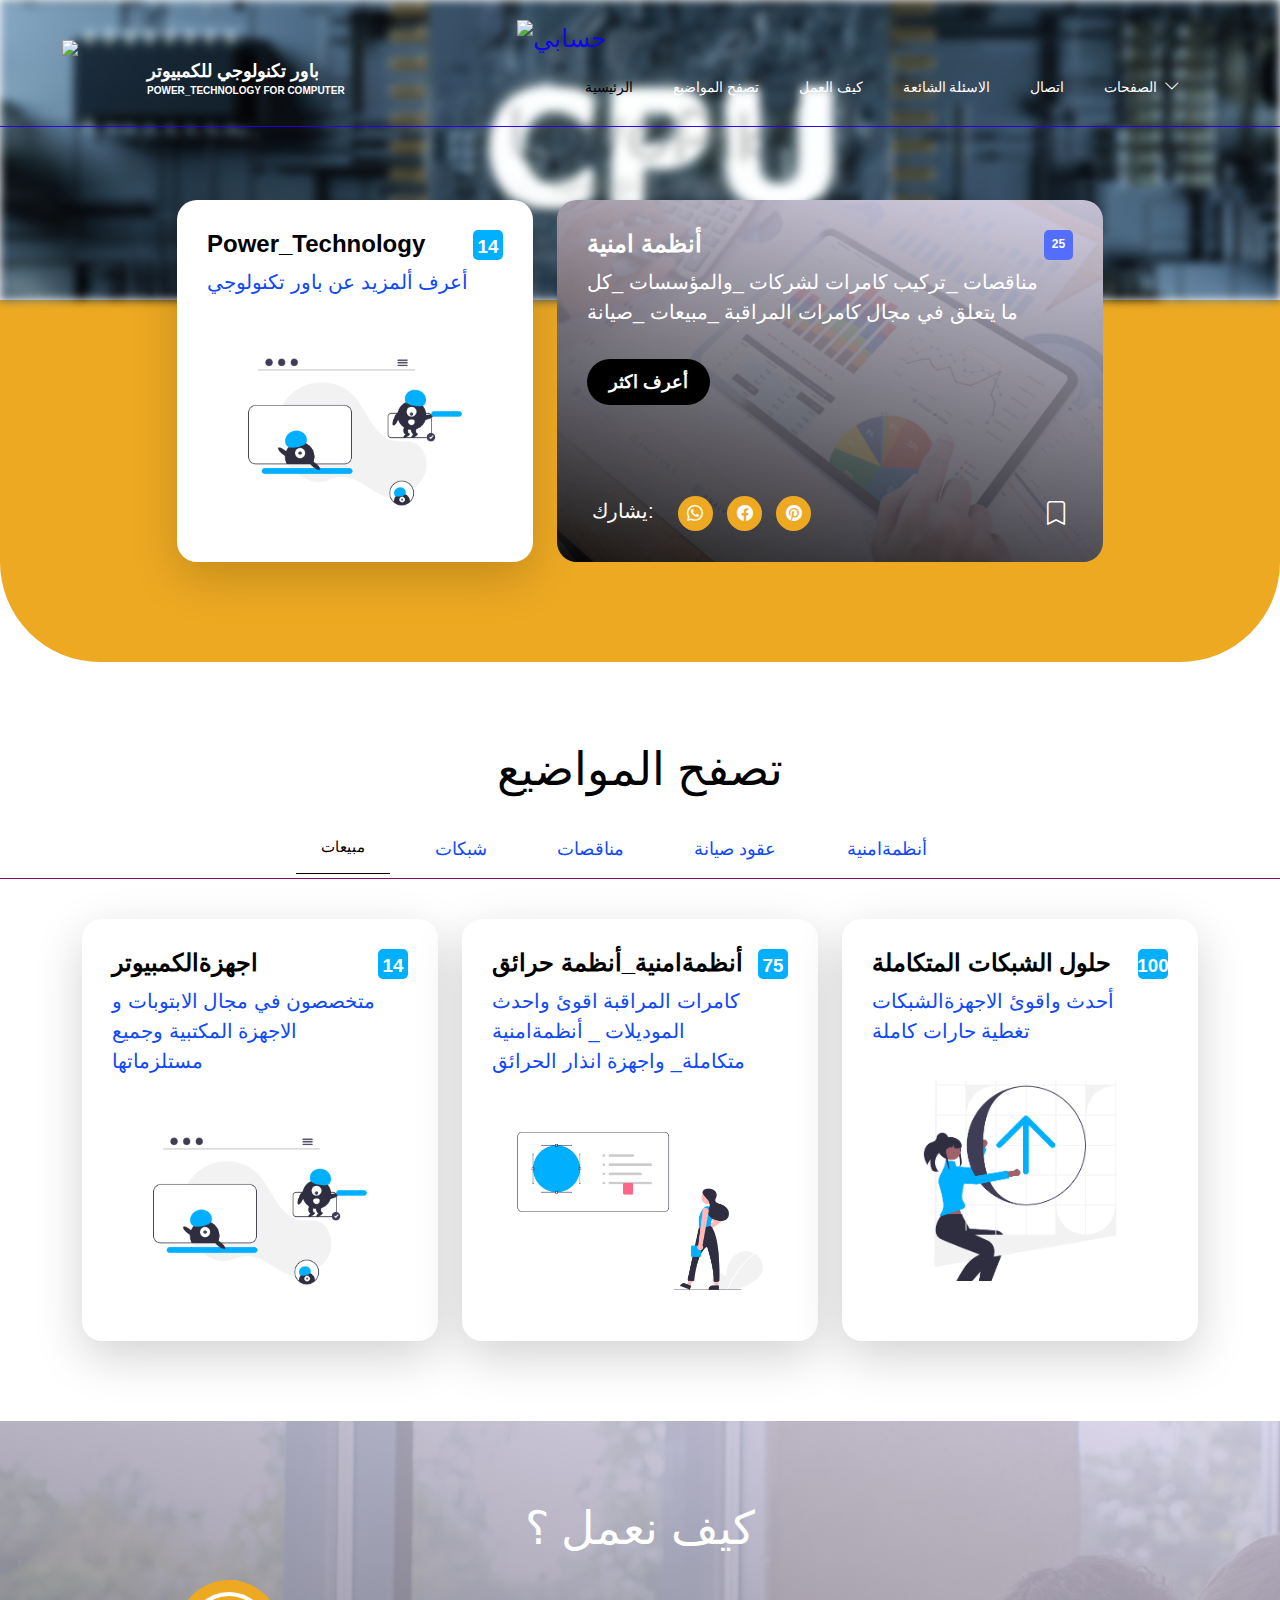
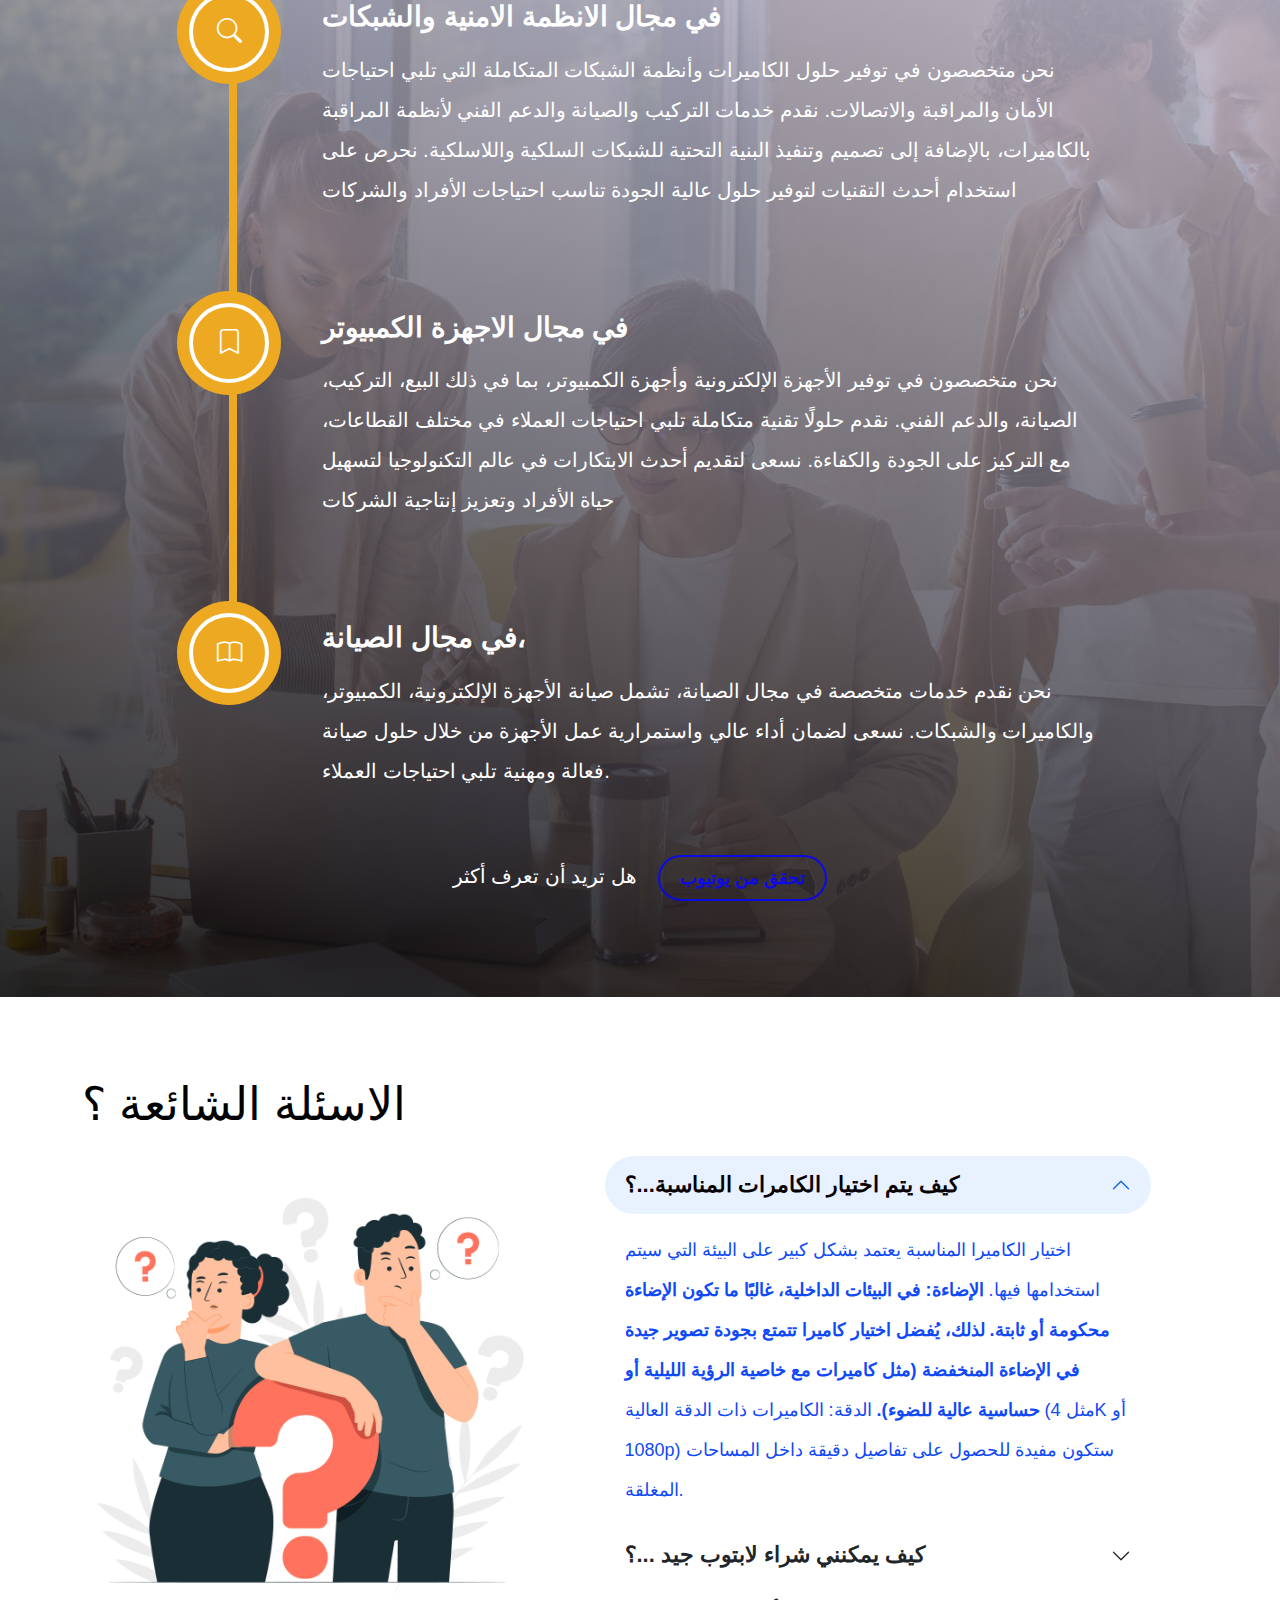
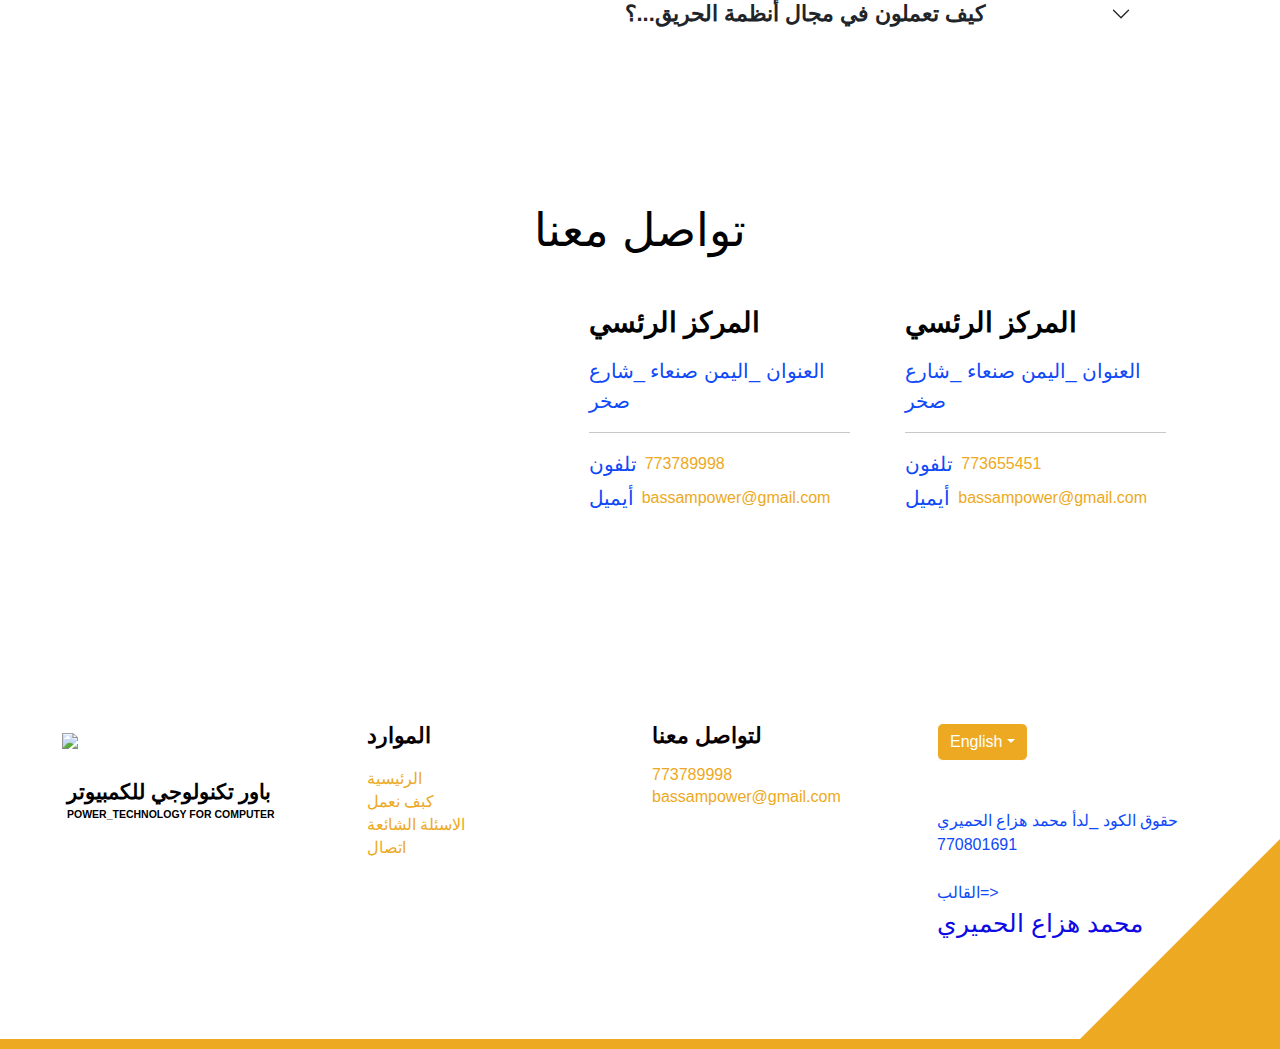
==== index.html @ 4025119b "Add files via upload" ====
<!doctype html>
<html lang="en">
    <head>
        <meta charset="utf-8">
        <meta name="viewport" content="width=device-width, initial-scale=1">

        <meta name="description" content="">
        <meta name="author" content="">
        <link href="https://Power_Technology.com">

        <title>Power_Technology</title>

        <!-- CSS FILES -->        
        <link rel="preconnect" href="https://fonts.googleapis.com">
        
        <link rel="preconnect" href="https://fonts.gstatic.com" crossorigin>

        <link href="https://fonts.googleapis.com/css2?family=Montserrat:wght@500;600;700&family=Open+Sans&display=swap" rel="stylesheet">
                        
        <link href="css/bootstrap.min.css" rel="stylesheet">

        <link href="css/bootstrap-icons.css" rel="stylesheet">

        <link href="css/templatemo-topic-listing.css" rel="stylesheet">      
<!--

TemplateMo 590 topic listing

https://templatemo.com/tm-590-topic-listing

-->
    </head>
    
    <body id="top">

        <main>

            <nav class="navbar navbar-expand-lg">
                <div class="container">
                    <a class="navbar-brand" href="index.html">
                    <img src="C:\Users\Lenovo\Desktop\power\images/power.png"class="power">
                    
                        <span>باور تكنولوجي للكمبيوتر
                            <small>Power_Technology for Computer</small>
                        </span>
                        <div class="Pngtree">
                            <a class="Pngtree" href="contact.html">
                            <img src="../power/images/Pngtree.png" alt="حسابي" >
                            </a>
                    
    
                    <button class="navbar-toggler" type="button" data-bs-toggle="collapse" data-bs-target="#navbarNav" aria-controls="navbarNav" aria-expanded="false" aria-label="Toggle navigation">
                        <span class="navbar-toggler-icon"></span>
                    </button>
    
                    <div class="collapse navbar-collapse" id="navbarNav">
                        <ul class="navbar-nav ms-lg-5 me-lg-auto">
                            <li class="nav-item">
                                
                                <a class="nav-link click-scroll" href="#section_1">الرئيسية</a>
                            </li>
                        
                            <li class="nav-item">
                                <a class="nav-link click-scroll" href="#section_2">تصفح المواضيع</a>
                            </li>
    
                            <li class="nav-item">
                                <a class="nav-link click-scroll" href="#section_3">كيف العمل</a>
                            </li>

                            <li class="nav-item">
                                <a class="nav-link click-scroll" href="#section_4">الاسئلة الشائعة</a>
                            </li>
    
                            <li class="nav-item">
                                <a class="nav-link click-scroll" href="#section_5">اتصال</a>
                            </li>

                            <li class="nav-item dropdown">
                                <a class="nav-link dropdown-toggle" href="#" id="navbarLightDropdownMenuLink" role="button" data-bs-toggle="dropdown" aria-expanded="false">الصفحات</a>
                                
                                <ul class="dropdown-menu dropdown-menu-light" aria-labelledby="navbarLightDropdownMenuLink">
                                    <li><a class="dropdown-item" href="topics-listing.html">قائمة المواضيع</a></li>

                                    <li><a class="dropdown-item" href="contact.html">نموذج الاتصال</a></li>
                                    
                                </ul>
                            </li>
                        </ul>

                        <div class="Pngtree">
                           <!--- <a href="contact.html" >
                            <img src="../power/images/Pngtree.png"></a>-->
                        </div>
                    </div>
                </div>
            </nav>
            

            <section class="hero-section d-flex justify-content-center align-items-center" id="section_1">
                <div class="container">
                    <div class="row">
                        <!---
                        

                       

                        <div class="col-lg-8">
                            <b>
                            <marquee onmouseover="this.stop()" onmouseout="this.start()">
                             <color="#00000">
                             
                             التمبز🖐 نحو رحلتنا من  جزءأ تكونوأ أن ونتمنئ  تكنولوجي باور لثقتكم شكرأ 👍الكرام عملائنا بكم مرحبا 
                            </marquee>
                            </b>
                            <h1 class="text-white_text-center">أكتشف وتعلم مع باور تكنولوجي</h1>
                            <h6 class="text-center">منصة تعريفية عن باور تكنولوجي</h6>
                             
                            <form method="get" class="custom-form mt-4 pt-2 mb-lg-0 mb-5" role="search">
                                <div class="input-group input-group-lg">
                                    <span class="input-group-text bi-search" id="basic-addon1">
                                        
                                    </span>

                                    <input name="keyword" type="search" class="form-control" id="keyword" placeholder="....تعرف علا جميع الخدمات التي نقدمهأ " aria-label="Search">

                                    <button type="submit" class="form-control">يبحث</button>
                                </div>
                            </form>
                        -->
                        </div>

                    </div>
                </div>
            </section>


            <section class="featured-section">
                <div class="container">
                    <div class="row justify-content-center">

                        <div class="col-lg-4 col-12 mb-4 mb-lg-0">
                            <div class="custom-block bg-white shadow-lg">
                                <a href="topics-detail.html">
                                    <div class="d-flex">
                                        <div>
                                            <h5 class="mb-2">Power_Technology </h5>

                                            <p class="mb-0"> أعرف ألمزيد عن باور تكنولوجي</p>
                                        </div>

                                        <span class="badge bg-design rounded-pill ms-auto">14</span>
                                    </div>

                                    <img src="images/topics/undraw_Remote_design_team_re_urdx.png" class="custom-block-image img-fluid" alt="">
                                </a>
                            </div>
                        </div>

                        <div class="col-lg-6 col-12">
                            <div class="custom-block custom-block-overlay">
                                <div class="d-flex flex-column h-100">
                                    <img src="images/businesswoman-using-tablet-analysis.jpg" class="custom-block-image img-fluid" alt="">

                                    <div class="custom-block-overlay-text d-flex">
                                        <div>
                                            <h5 class="text-white mb-2">أنظمة امنية</h5>

                                            <p class="text-white">مناقصات _تركيب كامرات لشركات _والمؤسسات _كل ما يتعلق في مجال كامرات المراقبة _مبيعات _صيانة</p>

                                            <a href="topics-detail.html" class="btn custom-btn mt-2 mt-lg-3">أعرف اكثر</a>
                                        </div>

                                        <span class="badge bg-finance rounded-pill ms-auto">25</span>
                                    </div>

                                    <div class="social-share d-flex">
                                        <p class="text-white me-4">يشارك:</p>

                                        <ul class="social-icon">
                                            <li class="social-icon-item">
                                                <a onclick="document.location='https:/wa.me/967773789998'" class="social-icon-link bi-whatsapp"></a>
                                            </li>

                                            <li class="social-icon-item">
                                                <a onclick="document.location='https:/www.facebook.com/Power.Tech.Yemen?mibextid=ZbWKwL'" class="social-icon-link bi-facebook"></a>
                                            </li>

                                            <li class="social-icon-item">
                                                <a href="#" class="social-icon-link bi-pinterest"></a>
                                            </li>
                                        </ul>

                                        <a href="#" class="custom-icon bi-bookmark ms-auto"></a>
                                    </div>

                                    <div class="section-overlay"></div>
                                </div>
                            </div>
                        </div>

                    </div>
                </div>
            </section>


            <section class="explore-section section-padding" id="section_2">
                <div class="container">
                    <div class="row">

                        <div class="col-12 text-center">
                            <h2 class="mb-4">تصفح المواضيع</h1>
                        </div>

                    </div>
                </div>

                <div class="container-fluid">
                    <div class="row">
                        <ul class="nav nav-tabs" id="myTab" role="tablist">
                            <li class="nav-item" role="presentation">
                                <button class="nav-link active" id="design-tab" data-bs-toggle="tab" data-bs-target="#design-tab-pane" type="button" role="tab" aria-controls="design-tab-pane" aria-selected="true">مبيعات</button>
                            </li>

                            <li class="nav-item" role="presentation">
                                <button class="nav-link" id="marketing-tab" data-bs-toggle="tab" data-bs-target="#marketing-tab-pane" type="button" role="tab" aria-controls="marketing-tab-pane" aria-selected="false">شبكات</button>
                            </li>

                            <li class="nav-item" role="presentation">
                                <button class="nav-link" id="finance-tab" data-bs-toggle="tab" data-bs-target="#finance-tab-pane" type="button" role="tab" aria-controls="finance-tab-pane" aria-selected="false">مناقصات</button>
                            </li>

                            <li class="nav-item" role="presentation">
                                <button class="nav-link" id="music-tab" data-bs-toggle="tab" data-bs-target="#music-tab-pane" type="button" role="tab" aria-controls="music-tab-pane" aria-selected="false">عقود صيانة</button>
                            </li>

                            <li class="nav-item" role="presentation">
                                <button class="nav-link" id="education-tab" data-bs-toggle="tab" data-bs-target="#education-tab-pane" type="button" role="tab" aria-controls="education-tab-pane" aria-selected="false">أنظمةامنية</button>
                            </li>
                        </ul>
                    </div>
                </div>

                <div class="container">
                    <div class="row">

                        <div class="col-12">
                            <div class="tab-content" id="myTabContent">
                                <div class="tab-pane fade show active" id="design-tab-pane" role="tabpanel" aria-labelledby="design-tab" tabindex="0">
                                    <div class="row">
                                        <div class="col-lg-4 col-md-6 col-12 mb-4 mb-lg-0">
                                            <div class="custom-block bg-white shadow-lg">
                                                <a href="topics-detail.html">
                                                    <div class="d-flex">
                                                        <div>
                                                            <h5 class="mb-2"> اجهزةالكمبيوتر</h5>

                                                            <p class="mb-0">متخصصون في مجال الابتوبات و الاجهزة المكتبية وجميع مستلزماتها</p>
                                                        </div>

                                                        <span class="badge bg-design rounded-pill ms-auto">14</span>
                                                    </div>

                                                    <img src="images/topics/undraw_Remote_design_team_re_urdx.png" class="custom-block-image img-fluid" alt="">
                                                </a>
                                            </div>
                                        </div>

                                        <div class="col-lg-4 col-md-6 col-12 mb-4 mb-lg-0">
                                            <div class="custom-block bg-white shadow-lg">
                                                <a href="topics-detail.html">
                                                    <div class="d-flex">
                                                        <div>
                                                            <h5 class="mb-2">أنظمةامنية_أنظمة حرائق</h5>

                                                                <p class="mb-0">كامرات المراقبة اقوئ  واحدث الموديلات _ أنظمةامنية متكاملة_ واجهزة انذار الحرائق </p>
                                                        </div>

                                                        <span class="badge bg-design rounded-pill ms-auto">75</span>
                                                    </div>

                                                    <img src="images/topics/undraw_Redesign_feedback_re_jvm0.png" class="custom-block-image img-fluid" alt="">
                                                </a>
                                            </div>
                                        </div>

                                        <div class="col-lg-4 col-md-6 col-12">
                                            <div class="custom-block bg-white shadow-lg">
                                                <a href="topics-detail.html">
                                                    <div class="d-flex">
                                                        <div>
                                                            <h5 class="mb-2">حلول الشبكات المتكاملة</h5>

                                                                <p class="mb-0">أحدث واقوئ الاجهزةالشبكات تغطية حارات كاملة  </p>
                                                        </div>

                                                        <span class="badge bg-design rounded-pill ms-auto">100</span>
                                                    </div>

                                                    <img src="images/topics/colleagues-working-cozy-office-medium-shot.png" class="custom-block-image img-fluid" alt="">
                                                </a>
                                            </div>
                                        </div>
                                    </div>
                                </div>

                                <div class="tab-pane fade" id="marketing-tab-pane" role="tabpanel" aria-labelledby="marketing-tab" tabindex="0">
                                    <div class="row">
                                        <div class="col-lg-4 col-md-6 col-12 mb-4 mb-lg-3">
                                                <div class="custom-block bg-white shadow-lg">
                                                    <a href="topics-detail.html">
                                                        <div class="d-flex">
                                                            <div>
                                                                <h5 class="mb-2">تصميم الشبكات وتخطيطها</h5>

                                                                <p class="mb-0">يشمل البتية التحتيةللشبمة _ اختيار المعدات المناسبة وتخطيط الشبكات اللاسلكية و السلكية</p>
                                                            </div>

                                                            <span class="badge bg-advertising rounded-pill ms-auto">30</span>
                                                        </div>

                                                        <img src="images/topics/undraw_online_ad_re_ol62.png" class="custom-block-image img-fluid" alt="">
                                                    </a>
                                                </div>
                                            </div>

                                            <div class="col-lg-4 col-md-6 col-12 mb-4 mb-lg-3">
                                                <div class="custom-block bg-white shadow-lg">
                                                    <a href="topics-detail.html">
                                                        <div class="d-flex">
                                                            <div>
                                                                <h5 class="mb-2">أدارة الشبكات وصيانتها</h5>

                                                                <p class="mb-0"> متخصصون في اعداد وادارة أجهزة التوجية (الروتر) والمبدلات وااصلاح الاعطال</p>
                                                            </div>

                                                            <span class="badge bg-advertising rounded-pill ms-auto">65</span>
                                                        </div>

                                                        <img src="images/topics/undraw_Group_video_re_btu7.png" class="custom-block-image img-fluid" alt="">
                                                    </a>
                                                </div>
                                            </div>

                                            <div class="col-lg-4 col-md-6 col-12">
                                                <div class="custom-block bg-white shadow-lg">
                                                    <a href="topics-detail.html">
                                                        <div class="d-flex">
                                                            <div>
                                                                <h5 class="mb-2">الشبكات اللاسلكية</h5>

                                                                <p class="mb-0">تصميم وادارةالشبكات اللاسلكية بما في ذلك شبكات _الوي فاي_ وشبكات الجيل الخامس (5G)</p>
                                                            </div>

                                                            <span class="badge bg-advertising rounded-pill ms-auto">50</span>
                                                        </div>

                                                        <img src="images/topics/undraw_viral_tweet_gndb.png" class="custom-block-image img-fluid" alt="">
                                                    </a>
                                                </div>
                                            </div>
                                        </div>
                                  </div>

                                <div class="tab-pane fade" id="finance-tab-pane" role="tabpanel" aria-labelledby="finance-tab" tabindex="0">   <div class="row">
                                        <div class="col-lg-6 col-md-6 col-12 mb-4 mb-lg-0">
                                            <div class="custom-block bg-white shadow-lg">
                                                <a href="topics-detail.html">
                                                    <div class="d-flex">
                                                        <div>
                                                            <h5 class="mb-2">المناقصات المحدودة</h5>

                                                            <p class="mb-0">تدعئ شركات محدودة للتقديم بناء علا خبرتنا وتخصصنأ</p>
                                                        </div>

                                                        <span class="badge bg-finance rounded-pill ms-auto">30</span>
                                                    </div>

                                                    <img src="images/topics/undraw_Finance_re_gnv2.png" class="custom-block-image img-fluid" alt="">
                                                </a>
                                            </div>
                                        </div>

                                        <div class="col-lg-6 col-md-6 col-12">
                                            <div class="custom-block custom-block-overlay">
                                                <div class="d-flex flex-column h-100">
                                                    <img src="images/businesswoman-using-tablet-analysis-graph-company-finance-strategy-statistics-success-concept-planning-future-office-room.jpg" class="custom-block-image img-fluid" alt="">

                                                    <div class="custom-block-overlay-text d-flex">
                                                        <div>
                                                            <h5 class="text-white mb-2">المناقصات الالكترونية</h5>

                                                            <p class="text-white">تدار بالكامل عبر منصات الكترونية _ اختيار العرض الانسب والاعلان عن الفائز</p>

                                                            <a href="topics-detail.html" class="btn custom-btn mt-2 mt-lg-3">اعرف أكثر</a>
                                                        </div>

                                                        <span class="badge bg-finance rounded-pill ms-auto">25</span>
                                                    </div>

                                                    <div class="social-share d-flex">
                                                        <p class="text-white me-4">يشارك</p>

                                                        <ul class="social-icon">
                                                            <li class="social-icon-item">
                                                                <a href="#" class="social-icon-link bi-twitter"></a>
                                                            </li>

                                                            <li class="social-icon-item">
                                                                <a href="#" class="social-icon-link bi-facebook"></a>
                                                            </li>

                                                            <li class="social-icon-item">
                                                                <a href="#" class="social-icon-link bi-pinterest"></a>
                                                            </li>
                                                        </ul>

                                                        <a href="#" class="custom-icon bi-bookmark ms-auto"></a>
                                                    </div>

                                                    <div class="section-overlay"></div>
                                                </div>
                                            </div>
                                        </div>
                                    </div>
                                </div>

                                <div class="tab-pane fade" id="music-tab-pane" role="tabpanel" aria-labelledby="music-tab" tabindex="0">
                                    <div class="row">
                                        <div class="col-lg-4 col-md-6 col-12 mb-4 mb-lg-3">
                                            <div class="custom-block bg-white shadow-lg">
                                                <a href="topics-detail.html">
                                                    <div class="d-flex">
                                                        <div>
                                                            <h5 class="mb-2"> عقودالصيانة الوقائية</h5>

                                                            <p class="mb-0">تركز علئ الفحص الدوري والاختبارات الوقائية لتجنب الاعطال</p>
                                                        </div>

                                                        <span class="badge bg-music rounded-pill ms-auto">45</span>
                                                    </div>

                                                    <img src="images/topics/undraw_Compose_music_re_wpiw.png" class="custom-block-image img-fluid" alt="">
                                                </a>
                                            </div>
                                        </div>

                                        <div class="col-lg-4 col-md-6 col-12 mb-4 mb-lg-3">
                                            <div class="custom-block bg-white shadow-lg">
                                                <a href="topics-detail.html">
                                                    <div class="d-flex">
                                                        <div>
                                                            <h5 class="mb-2">عقودالصيانةالتصحيحية </h5>

                                                            <p class="mb-0">تعنئ باصلاح الاعطال عند حدوثها قد تكون علئ اساس الدفع لكل اصلاح او مغطاة ضمن العقد</p>
                                                        </div>

                                                        <span class="badge bg-music rounded-pill ms-auto">45</span>
                                                    </div>

                                                    <img src="images/topics/undraw_happy_music_g6wc.png" class="custom-block-image img-fluid" alt="">
                                                </a>
                                            </div>
                                        </div>

                                        <div class="col-lg-4 col-md-6 col-12">
                                            <div class="custom-block bg-white shadow-lg">
                                                <a href="topics-detail.html">
                                                    <div class="d-flex">
                                                        <div>
                                                            <h5 class="mb-2">عقودالصيانةالشاملة</h5>

                                                            <p class="mb-0">تشمل جميع الخدمات وقائية وتخصبصبة وتغطي تكالف الاجزاء والمواد</p>
                                                        </div>

                                                        <span class="badge bg-music rounded-pill ms-auto">20</span>
                                                    </div>

                                                    <img src="images/topics/undraw_Podcast_audience_re_4i5q.png" class="custom-block-image img-fluid" alt="">
                                                </a>
                                            </div>
                                        </div>
                                    </div>
                                </div>

                                <div class="tab-pane fade" id="education-tab-pane" role="tabpanel" aria-labelledby="education-tab" tabindex="0">
                                    <div class="row">
                                        <div class="col-lg-6 col-md-6 col-12 mb-4 mb-lg-3">
                                            <div class="custom-block bg-white shadow-lg">
                                                <a href="topics-detail.html">
                                                    <div class="d-flex">
                                                        <div>
                                                            <h5 class="mb-2">أنظمةالمراقبة بالكامرات</h5>

                                                            <p class="mb-0">تستخدم لمراقبة الاماكن علئ مدار الساعة تتوفر الكامرات ثابتة او متحركة داخلية او خارجية _ تستخدم لتسجبل الاحداث واسترجاعها </p>
                                                        </div>

                                                        <span class="badge bg-education rounded-pill ms-auto">80</span>
                                                    </div>

                                                    <img src="images/topics/undraw_Graduation_re_gthn.png" class="custom-block-image img-fluid" alt="">
                                                </a>
                                            </div>
                                        </div>

                                        <div class="col-lg-6- col-md-6 col-12">
                                            <div class="custom-block bg-white shadow-lg">
                                                <a href="topics-detail.html">
                                                    <div class="d-flex">
                                                        <div>
                                                            <h5 class="mb-2">أنظمةالحماية من الحريق</h5>

                                                            <p class="mb-0">تشمل كاشفات الدخان كاشفات الحرارة واجهزةرش الماء التلقائي_ تستخدم للحد من أضرار الحرائق وضمان السلامة </p>
                                                        </div>

                                                        <span class="badge bg-education rounded-pill ms-auto">75</span>
                                                    </div>

                                                    <img src="images/topics/undraw_Educator_re_ju47.png" class="custom-block-image img-fluid" alt="">
                                                </a>
                                            </div>
                                        </div>
                                    </div>
                                </div>
                            </div>

                    </div>
                </div>
            </section>


            <section class="timeline-section section-padding" id="section_3">
                <div class="section-overlay"></div>

                <div class="container">
                    <div class="row">

                        <div class="col-12 text-center">
                            <h2 class="text-white mb-4">كيف نعمل ؟</h1>
                        </div>

                        <div class="col-lg-10 col-12 mx-auto">
                            <div class="timeline-container">
                                <ul class="vertical-scrollable-timeline" id="vertical-scrollable-timeline">
                                    <div class="list-progress">
                                        <div class="inner"></div>
                                    </div>

                                    <li>
                                        <h4 class="text-white mb-3">في مجال الانظمة الامنية والشبكات </h4>

                                        <p class="text-white">نحن متخصصون في توفير حلول الكاميرات وأنظمة الشبكات المتكاملة التي تلبي احتياجات الأمان والمراقبة والاتصالات. نقدم خدمات التركيب والصيانة والدعم الفني لأنظمة المراقبة بالكاميرات، بالإضافة إلى تصميم وتنفيذ البنية التحتية للشبكات السلكية واللاسلكية. نحرص على استخدام أحدث التقنيات لتوفير حلول عالية الجودة تناسب احتياجات الأفراد والشركات</p>

                                        <div class="icon-holder">
                                          <i class="bi-search"></i>
                                        </div>
                                    </li>
                                    
                                    <li>
                                        <h4 class="text-white mb-3">في مجال الاجهزة الكمبيوتر</h4>

                                        <p class="text-white">نحن متخصصون في توفير الأجهزة الإلكترونية وأجهزة الكمبيوتر، بما في ذلك البيع، التركيب، الصيانة، والدعم الفني. نقدم حلولًا تقنية متكاملة تلبي احتياجات العملاء في مختلف القطاعات، مع التركيز على الجودة والكفاءة. نسعى لتقديم أحدث الابتكارات في عالم التكنولوجيا لتسهيل حياة الأفراد وتعزيز إنتاجية الشركات</p>

                                        <div class="icon-holder">
                                          <i class="bi-bookmark"></i>
                                        </div>
                                    </li>

                                    <li>
                                        <h4 class="text-white mb-3">في مجال الصيانة،</h4>

                                        <p class="text-white">نحن نقدم خدمات متخصصة في مجال الصيانة، تشمل صيانة الأجهزة الإلكترونية، الكمبيوتر، والكاميرات والشبكات. نسعى لضمان أداء عالي واستمرارية عمل الأجهزة من خلال حلول صيانة فعالة ومهنية تلبي احتياجات العملاء.
                                        </p>

                                        <div class="icon-holder">
                                          <i class="bi-book"></i>
                                        </div>
                                    </li>
                                </ul>
                            </div>
                        </div>

                        <div class="col-12 text-center mt-5">
                            <p class="text-white">
                                هل تريد أن تعرف أكثر
                                <a href="#" class="btn custom-btn custom-border-btn ms-3">تحقق من يوتيوب</a>
                            </p>
                        </div>
                    </div>
                </div>
            </section>


            <section class="faq-section section-padding" id="section_4">
                <div class="container">
                    <div class="row">

                        <div class="col-lg-6 col-12">
                            <h2 class="mb-4">الاسئلة الشائعة ؟</h2>
                        </div>

                        <div class="clearfix"></div>

                        <div class="col-lg-5 col-12">
                            <img src="images/faq_graphic.jpg" class="img-fluid" alt="FAQs">
                        </div>

                        <div class="col-lg-6 col-12 m-auto">
                            <div class="accordion" id="accordionExample">
                                <div class="accordion-item">
                                    <h2 class="accordion-header" id="headingOne">
                                        <button class="accordion-button" type="button" data-bs-toggle="collapse" data-bs-target="#collapseOne" aria-expanded="true" aria-controls="collapseOne">
                                        كيف يتم اختيار الكامرات المناسبة...؟
                                        </button>
                                    </h2>

                                    <div id="collapseOne" class="accordion-collapse collapse show" aria-labelledby="headingOne" data-bs-parent="#accordionExample">
                                        <div class="accordion-body">
                                            اختيار الكاميرا المناسبة يعتمد بشكل كبير على البيئة التي سيتم استخدامها فيها.
                                           <strong>الإضاءة: في البيئات الداخلية، غالبًا ما تكون الإضاءة محكومة أو ثابتة. لذلك، يُفضل اختيار كاميرا تتمتع بجودة تصوير جيدة في الإضاءة المنخفضة (مثل كاميرات مع خاصية الرؤية الليلية أو حساسية عالية للضوء).
                                           </strong>الدقة: الكاميرات ذات الدقة العالية (مثل 4K أو 1080p) ستكون مفيدة للحصول على تفاصيل دقيقة داخل المساحات المغلقة.
                                        </div>
                                    </div>
                                </div>

                                <div class="accordion-item">
                                    <h2 class="accordion-header" id="headingTwo">
                                        <button class="accordion-button collapsed" type="button" data-bs-toggle="collapse" data-bs-target="#collapseTwo" aria-expanded="false" aria-controls="collapseTwo">
                                        كيف يمكنني شراء لابتوب جيد ...؟
                                    </button>
                                    </h2>

                                    <div id="collapseTwo" class="accordion-collapse collapse" aria-labelledby="headingTwo" data-bs-parent="#accordionExample">
                                        <div class="accordion-body">
                                            شراء لابتوب يعتمد على احتياجاتك الشخصية وميزانيتك.
                                        <strong>المعالج: تأكد من أنه قوي بما فيه الكفاية لاحتياجاتك.

                                        الذاكرة العشوائية (RAM): على الأقل 8 جيجابايت للمهام العادية، وأكثر إذا كنت تعمل على برامج ثقيلة.
    
                                       التخزين: يفضل استخدام محرك أقراص SSD لأنه أسرع من HDD.
    
                                       البطارية: تحقق من عمر البطارية إذا كنت ستستخدمه أثناء التنقل</strong> 
 
                                       4. الميزانية:
    
                                      حدد ميزانيتك قبل البحث، وتأكد من أن الجهاز يقدم قيمة جيدة مقابل السعر.
    
                                      5. العلامة التجارية:
    
                                      بعض العلامات التجارية المشهورة التي تقدم أجهزة لابتوب ذات جودة عالية تشمل: Dell, HP, Lenovo, Asus, Apple، وAcer.
    
                                     6. المراجعات:
    
                                     اقرأ المراجعات عبر الإنترنت حول الأداء، المتانة، ودعم العملاء.
                                        </div>
                                    </div>
                                </div>

                                <div class="accordion-item">
                                    <h2 class="accordion-header" id="headingThree">
                                        <button class="accordion-button collapsed" type="button" data-bs-toggle="collapse" data-bs-target="#collapseThree" aria-expanded="false" aria-controls="collapseThree">
                                        كيف تعملون في مجال أنظمة الحريق...؟
                                    </button>
                                    </h2>

                                    <div id="collapseThree" class="accordion-collapse collapse" aria-labelledby="headingThree" data-bs-parent="#accordionExample">
                                        <div class="accordion-body">
                                            1. تصميم وتركيب الأنظمة: يتضمن ذلك اختيار الأنظمة المناسبة للمبنى أو المنشأة، مثل أنظمة الرش الآلي (sprinklers)، أنظمة الإنذار بالحريق، وأنظمة إطفاء الحريق باستخدام الغاز أو الرغوة.
                                            2. الصيانة الدورية: تأكد من أن الأنظمة تعمل بشكل صحيح من خلال الصيانة والاختبارات المنتظمة للتأكد من جاهزيتها في حالات الطوارئ. يشمل ذلك فحص أجهزة الكشف عن الدخان، الصمامات، والأنابيب.
                                            3. التدريب والتوعية: تدريب الأفراد على كيفية استخدام الأنظمة في حالات الطوارئ والتأكد من فهمهم لأهمية الإجراءات الوقائية.
                                             <code>.Power_Technology</code>4. الامتثال للقوانين والمعايير: التأكد من أن جميع الأنظمة تلبي معايير السلامة المحلية والدولية، مثل معايير NFPA (الرابطة الوطنية للحماية من الحرائق).
                                        </div>
                                    </div>
                                </div>
                            </div>
                        </div>

                    </div>
                </div>
            </section>


            <section class="contact-section section-padding section-bg" id="section_5">
                <div class="container">
                    <div class="row">

                        <div class="col-lg-12 col-12 text-center">
                            <h2 class="mb-5">تواصل معنا</h2>
                        </div>

                        <div class="col-lg-5 col-12 mb-4 mb-lg-0">
                            <iframe src="https://www.google.com/maps/embed?pb=!1m18!1m12!1m3!1d1923.8565996045756!2d44.19611371142868!3d15.337813596310204!2m3!1f0!2f0!3f0!3m2!1i1024!2i768!4f13.1!3m3!1m2!1s0x1603db13a1913c5b%3A0xcd480c8f5cfa2a9c!2z2KjYp9mI2LEg2KrZg9mG2YjZhNmI2KzZig!5e0!3m2!1sar!2s!4v1732231903024!5m2!1sar!2s" width="100%" height="250" style="border:0;" allowfullscreen="" loading="lazy" referrerpolicy="no-referrer-when-downgrade"></iframe>                        </div>

                        <div class="col-lg-3 col-md-6 col-12 mb-3 mb-lg- mb-md-0 ms-auto">
                            <h4 class="mb-3">المركز الرئسي</h4>

                            <p>العنوان _اليمن صنعاء _شارع صخر</p>

                            <hr>

                            <p class="d-flex align-items-center mb-1">
                                <span class="me-2">تلفون</span>

                                <a href="tel:773789998" class="site-footer-link">
                                    773789998
                                </a>
                            </p>

                            <p class="d-flex align-items-center">
                                <span class="me-2">أيميل</span>

                                <a href="mailto:bassampower@gmail.com" class="site-footer-link">
                                    bassampower@gmail.com
                                </a>
                            </p>
                        </div>

                        <div class="col-lg-3 col-md-6 col-12 mx-auto">
                            <h4 class="mb-3">المركز الرئسي</h4>

                            <p>العنوان _اليمن صنعاء _شارع صخر</p>


                            <hr>

                            <p class="d-flex align-items-center mb-1">
                                <span class="me-2">تلفون</span>

                                <a href="tel: 773655451" class="site-footer-link">
                                    773655451
                                </a>
                            </p>

                            <p class="d-flex align-items-center">
                                <span class="me-2">أيميل</span>

                                <a href="mailto:bassampower@gmail.com" class="site-footer-link">
                                    bassampower@gmail.com
                                </a>
                            </p>
                        </div>

                    </div>
                </div>
            </section>
        </main>

<footer class="site-footer section-padding">
            <div class="container">
                <div class="row">

                    <div class="col-lg-3 col-12 mb-4 pb-2">
                        <a class="navbar-brandd" href="index.html">
                            <img src="C:\Users\Lenovo\Desktop\power\images/power.png"class="power">
                            <span>باور تكنولوجي للكمبيوتر
                                <small>Power_Technology for Computer</small>
                            </span>                        </a>
                    </div>

                    <div class="col-lg-3 col-md-4 col-6">
                        <h6 class="site-footer-title mb-3">الموارد</h6>

                        <ul class="site-footer-links">
                            <li class="site-footer-link-item">
                                <a href="#" class="site-footer-link">الرئيسية</a>
                            </li>

                            <li class="site-footer-link-item">
                                <a href="#" class="site-footer-link">كبف نعمل</a>
                            </li>

                            <li class="site-footer-link-item">
                                <a href="#" class="site-footer-link">الاسئلة الشائعة</a>
                            </li>

                            <li class="site-footer-link-item">
                                <a href="#" class="site-footer-link">اتصال</a>
                            </li>
                        </ul>
                    </div>

                    <div class="col-lg-3 col-md-4 col-6 mb-4 mb-lg-0">
                        <h6 class="site-footer-title mb-3">لتواصل معنا</h6>

                        <p class="text-white d-flex mb-1">
                            <a href="tel: 773789998" class="site-footer-link">
                                773789998
                            </a>
                        </p>

                        <p class="text-white d-flex">
                            <a href="mailto:bassampower@gmail.com" class="site-footer-link">
                                bassampower@gmail.com
                            </a>
                        </p>
                    </div>

                    <div class="col-lg-3 col-md-4 col-12 mt-4 mt-lg-0 ms-auto">
                        <div class="dropdown">
                            <button class="btn btn-secondary dropdown-toggle" type="button" data-bs-toggle="dropdown" aria-expanded="false">
                            English</button>

                            <ul class="dropdown-menu">
                                <li><button class="dropdown-item" type="button">Thai</button></li>

                                <li><button class="dropdown-item" type="button">Myanmar</button></li>

                                <li><button class="dropdown-item" type="button">Arabic</button></li>
                            </ul>
                        </div>

                        <p class="copyright-text mt-lg-5 mt-4">حقوق الكود _لدأ محمد هزاع الحميري 770801691
                        <br><br>القالب=><a rel="nofollow" href=" https://wa.me/967770801691" target="_blank">محمد هزاع الحميري </a></p>
                        
                    </div>

                </div>
            </div>
        </footer>


        <!-- JAVASCRIPT FILES -->
        <script src="js/jquery.min.js"></script>
        <script src="js/bootstrap.bundle.min.js"></script>
        <script src="js/jquery.sticky.js"></script>
        <script src="js/click-scroll.js"></script>
        <script src="js/custom.js"></script>

    </body>
</html>
---- css/templatemo-topic-listing.css ----
/*

TemplateMo 590 topic listing

https://templatemo.com/tm-590-topic-listing

*/

/*---------------------------------------
  CUSTOM PROPERTIES ( VARIABLES )             
-----------------------------------------*/
:root {
  --white-color:                  #ffffff;
  --primary-color:                #060003;
  --secondary-color:              #eda922;
  --section-bg-color:             #fff;
  --custom-btn-bg-color:          #0e0ae3;
  --custom-btn-bg-hover-color:    #f28080;
  --dark-color:                   #000000;
  --p-color:                      #0f49f8;
  --border-color:                 #ee7070;
  --link-hover-color:             #2f6a8d;
  
  --body-font-family:             'Segoe UI', Tahoma, Geneva, Verdana, sans-serif, sans-serif;
  --title-font-family:            'Segoe UI', Tahoma, Geneva, Verdana, sans-serif;

  --h1-font-size:                 58px;
  --h2-font-size:                 46px;
  --h3-font-size:                 32px;
  --h4-font-size:                 28px;
  --h5-font-size:                 24px;
  --h6-font-size:                 22px;
  --p-font-size:                  20px;
  --menu-font-size:               14px;
  --btn-font-size:                18px;
  --copyright-font-size:          16px;

  --border-radius-large:          100px;
  --border-radius-medium:         20px;
  --border-radius-small:          10px;

  --font-weight-normal:           400;
  --font-weight-medium:           500;
  --font-weight-semibold:         600;
  --font-weight-bold:             700;
  
}

body {
  background-color: var(--white-color);
  font-family: var(--body-font-family); 
  font-family: 'Segoe UI', Tahoma, Geneva, Verdana, sans-serif;
}


/*---------------------------------------
  TYPOGRAPHY               
-----------------------------------------*/

h2,
h3,
h4,
h5,
h6 {
  color: var(--dark-color);
  
}

h1,
h2,
h3,
h4,
h5,
h6 {
  font-family: var(--title-font-family); 
  font-weight: var(--font-weight-semibold);
  
  
  font-family: 'Segoe UI', Tahoma, Geneva, Verdana, sans-serif;
}

h1 {
  font-size: var(--h1-font-size);
  font-weight: var(--dark-color);
  background-color: var(--red-color);
  font-size: 20px;
}
.text-white_text-center{
  color: #0a0a0a;
  font-size: 45px;
  font-weight: 400;
  font-family: 'Times New Roman', Times, serif;
  position: relative;
  z-index: 70;
}

h2 {
  font-size: var(--h2-font-size);
  font-weight: var(--border-color);
}

h3 {
  font-size: var(--h3-font-size);
}

h4 {
  font-size: var(--h4-font-size);
}

h5 {
  font-size: var(--h5-font-size);
}

h6 {
  color: var(--primary-color);
  font-size: var(--h6-font-size);
  font-family: 'Segoe UI', Tahoma, Geneva, Verdana, sans-serif;
}

p {
  color: var(--p-color);
  font-size: var(--p-font-size);
  font-weight: var(--font-weight-normal);
  
}

ul li {
  color: var(--p-color);
  font-size: var(--p-font-size);
  font-weight: var(--font-weight-normal);
  font-family: 'Segoe UI', Tahoma, Geneva, Verdana, sans-serif;
}

/*كود اسم باور مع الشعار*/

.power{
  width: 100px;
  float: left;
  padding: 0;
  margin: 0;
  margin-top: 10px;
  margin-left: -20px;
 

}

.navbar-brand span{
  display: inline-block;
  vertical-align: middle;
  font-size: 18px;
  font-weight: 700;
  color: #fff;
  position: relative;
  z-index: 5;
  margin-top: 28px;
  margin-left: -15px;
}
.navbar-brand small{
  color:#fff;
  display: block;
  font-size: 10px;
  line-height: normal;
  text-transform: uppercase;
}
.navbar-brandd span{
  margin-top: 28px;
  margin-left: -15px;
  display: inline-block;
  vertical-align: middle;
  font-size: 20.5px;
  font-weight: 600;
  color: #000000;
}
.navbar-brandd small{
  color:#000000;
  display: block;
  font-size: 10.5px;
  line-height: normal;
  text-transform: uppercase;
}
/*===================================
الواجهة
====================================
.col-lg-8 .text-white_text-center{
  font-size: 20;
  color: hwb(47 0% 93%);
  justify-content: center;
  display: flex;
  font-family: 'Gill Sans', 'Gill Sans MT', Calibri, 'Trebuchet MS', sans-serif;
}*/
.col-lg-8{
  font-family:system-ui, -apple-system, BlinkMacSystemFont, 'Segoe UI', Roboto, Oxygen, Ubuntu, Cantarell, 'Open Sans', 'Helvetica Neue', sans-serif;
  font-size: 25px;
  color:#e50d79;
}

/*-------------------------زر الارسال وتساب ------------------- ------زر الارسال وتساب    */
.Wohatsapp{
  font-size: 18px;
  letter-spacing: 2px;
  text-transform: uppercase;
  display: inline-block;
  text-align: center;
  font-weight: bold;
  padding: 0.7em 2em;
  border: 3px solid #fd0da9;
  border-radius: 2px;
  position: relative;
  box-shadow: 0 10px 10px rgba(0, 0, 0, 0.16),
  0 3px 6px rgba(0, 0, 0, 0.1);
  color: #fd0da9;
  text-decoration: none;
  transition: 0 .3s ease all;
  z-index: 1;
}
.Wohatsapp::before{
  transition: 0 .5s all ease;
  position: absolute;
  top: 0;
  left: 50%;
  right: 50%;
  bottom: 0;
  opacity: 0;
  content: '';
  background-color: #fd0da9;
  z-index: -1;
}
button:hover, button:focus {
  color: rgb(250, 248, 248);
}
button:hover::before, button:focus::before{
  transition: 0.5s all ease;
  left: 0;
  right: 0;
  opacity: 1;
}
button:active{
  transform: scale(0.9);
}
/*------------------------صوره حستابي------------------------------*/
.Pngtree img{  
  padding: 0;
  margin: 0;
  max-height: 50px;

}



a, 
button {
  touch-action: manipulation;
  transition: all 0.3s;
  
}

a {
  display: inline-block;
  color: var(--custom-btn-bg-color);
  text-decoration: none;
  font-size: 25px;
}

a:hover {
  color: var(--link-hover-color);
}

b,
strong {
  font-weight: var(--font-weight-bold);
}


/*---------------------------------------
  SECTION               
-----------------------------------------*/
.section-padding {
  padding-top: 80px;
  padding-bottom: 80px;
}

.section-bg {
  background-color: var(--section-bg-color);
}


.section-overlay {
  background-image: linear-gradient(15deg, #010000 0%, #d9d4eb 100%);
  color: #000000;
  position: absolute;
  top: 0;
  left: 0;
  pointer-events: none;
  width: 100%;
  height: 100%;
  opacity: 0.85;
}

.section-overlay + .container {
  position: relative;
}


.tab-content {
  background-color: var(--white-color);
  border-radius: var(--border-radius-medium);
}

.nav-tabs {
  border-bottom: 1.5px solid #8f085c;
  margin-bottom: 40px;
  justify-content: center;
}

.nav-tabs .nav-link {
  border-radius: 0;
  border-top: 0;
  border-right: 0;
  border-left: 0;
  color: var(--p-color);
  font-family: var(--title-font-family);
  font-size: var(--btn-font-size);
  font-weight: var(--font-weight-medium);
  padding: 15px 25px;
  transition: all 0.3s;
}

.nav-tabs .nav-link:first-child {
  margin-right: 20px;
}

.nav-tabs .nav-item.show .nav-link, 
.nav-tabs .nav-link.active,
.nav-tabs .nav-link:focus, 
.nav-tabs .nav-link:hover {
  border-bottom-color: var(--primary-color);
  color: var(--primary-color);
  font-size: 15px;
}


/*---------------------------------------
  CUSTOM ICON COLOR               
-----------------------------------------*/
.custom-icon {
  color: var(--secondary-color);
}


/*---------------------------------------
  CUSTOM BUTTON               
-----------------------------------------*/
.custom-btn {
  background: var(--dark-color);
  border: 2px solid transparent;
  border-radius: var(--border-radius-large);
  color: var(--white-color);
  font-size: var(--btn-font-size);
  font-weight: var(--font-weight-semibold);
  line-height: normal;
  transition: all 0.3s;
  padding: 10px 20px;
}

.custom-btn:hover {
  background: var(--custom-btn-bg-hover-color);
  color: var(--white-color);
}

.custom-border-btn {
  background: transparent;
  border: 2px solid var(--custom-btn-bg-color);
  color: var(--custom-btn-bg-color);
}

.custom-border-btn:hover {
  background: var(--custom-btn-bg-color);
  border-color: transparent;
  color: var(--white-color);
}

.custom-btn-bg-white {
  border-color: var(--white-color);
  color: var(--white-color);
}


/*---------------------------------------
  SITE HEADER              
-----------------------------------------*/
.site-header {
  background-image: linear-gradient(15deg, #0f4c5c 0%, #0f4c5c 100%);
  padding-top: 150px;
  padding-bottom: 80px;
}

.site-header .container {
  height: 100%;
}

.breadcrumb-item+.breadcrumb-item::before,
.breadcrumb-item a:hover,
.breadcrumb-item.active {
  color: var(--white-color);
}

.site-header .custom-icon {
  color: var(--white-color);
  font-size: var(--h4-font-size);
}

.site-header .custom-icon:hover {
  color: var(--secondary-color);
}


/*---------------------------------------
  NAVIGATION              
-----------------------------------------*/
.sticky-wrapper {
  position: absolute;
  top: 0;
  right: 0;
  left: 0;
}

.sticky-wrapper.is-sticky .navbar {
  background-color: var(--secondary-color);
}

.navbar {
  background: transparent;
  border-bottom: 1px solid rgba(42, 0, 231, 0.959);
  z-index: 9;
}

.navbar-brand,
.navbar-brand:hover {
  font-size: var(--h3-font-size);
  font-weight: var(--font-weight-bold);
  display: block;
}

.navbar-brand span {
  font-family: var(--title-font-family);
}

.navbar-expand-lg .navbar-nav .nav-link {
  border-radius: var(--border-radius-large);
  margin: 10px;
  padding: 10px;
}

.navbar-nav .nav-link {
  display: inline-block;
  color: var(--white-color);
  font-family: var(--title-font-family); 
  font-size: var(--menu-font-size);
  font-weight: var(--font-weight-medium);
  text-transform: uppercase;
  letter-spacing: 0.5px;
  position: relative;
  padding-top: 15px;
  padding-bottom: 15px;
  font-family: 'Segoe UI', Tahoma, Geneva, Verdana, sans-serif;
}

.navbar-nav .nav-link.active, 
.navbar-nav .nav-link:hover {
  color: var(--primary-color);
}

.navbar .dropdown-menu {
  background: var(--white-color);
  box-shadow: 0 1rem 3rem rgba(0, 0, 0, 0.175);
  border: 0;
  display: inherit;
  opacity: 0;
  min-width: 9rem;
  margin-top: 20px;
  padding: 13px 0 10px 0;
  transition: all 0.3s;
  pointer-events: none;
}

.navbar .dropdown-menu::before {
  content: "";
  width: 0;
  height: 0;
  border-left: 20px solid transparent;
  border-right: 20px solid transparent;
  border-bottom: 15px solid var(--white-color);
  position: absolute;
  top: -10px;
  left: 10px;
}

.navbar .dropdown-item {
  display: inline-block;
  color: var(--p-bg-color);
  font-family: var(--title-font-family); 
  font-size: var(--menu-font-size);
  font-weight: var(--font-weight-medium);
  text-transform: uppercase;
  letter-spacing: 0.5px;
  position: relative;
  font-family: 'Segoe UI', Tahoma, Geneva, Verdana, sans-serif;
}

.navbar .dropdown-item.active, 
.navbar .dropdown-item:active,
.navbar .dropdown-item:focus, 
.navbar .dropdown-item:hover {
  background: transparent;
  color: var(--primary-color);
}

.navbar .dropdown-toggle::after {
  content: "\f282";
  display: inline-block;
  font-family: bootstrap-icons !important;
  font-size: var(--copyright-font-size);
  font-style: normal;
  font-weight: normal !important;
  font-variant: normal;
  text-transform: none;
  line-height: 1;
  vertical-align: -.125em;
  -webkit-font-smoothing: antialiased;
  -moz-osx-font-smoothing: grayscale;
  position: relative;
  left: 2px;
  border: 0;
}

@media screen and (min-width: 992px) {
  .navbar .dropdown:hover .dropdown-menu {
    opacity: 1;
    margin-top: 0;
    pointer-events: auto;
  }
}

.navbar-icon {
  background: var(--white-color);
  border-radius: var(--border-radius-large);
  display: inline-block;
  font-size: var(--h5-font-size);
  width: 40px;
  height: 40px;
  line-height: 40px;
  text-align: center;
  transition: all 0.3s ease;
}

.navbar-icon:hover {
  background: var(--primary-color);
  color: var(--white-color);
}

.navbar-toggler {
  border: 0;
  padding: 0;
  cursor: pointer;
  margin: 0;
  width: 30px;
  height: 35px;
  outline: none;
}

.navbar-toggler:focus {
  outline: none;
  box-shadow: none;
}

.navbar-toggler[aria-expanded="true"] .navbar-toggler-icon {
  background: transparent;
}

.navbar-toggler[aria-expanded="true"] .navbar-toggler-icon:before,
.navbar-toggler[aria-expanded="true"] .navbar-toggler-icon:after {
  transition: top 300ms 50ms ease, -webkit-transform 300ms 350ms ease;
  transition: top 300ms 50ms ease, transform 300ms 350ms ease;
  transition: top 300ms 50ms ease, transform 300ms 350ms ease, -webkit-transform 300ms 350ms ease;
  top: 0;
}

.navbar-toggler[aria-expanded="true"] .navbar-toggler-icon:before {
  transform: rotate(45deg);
}

.navbar-toggler[aria-expanded="true"] .navbar-toggler-icon:after {
  transform: rotate(-45deg);
}

.navbar-toggler .navbar-toggler-icon {
  background: var(--white-color);
  transition: background 10ms 300ms ease;
  display: block;
  width: 30px;
  height: 2px;
  position: relative;
}

.navbar-toggler .navbar-toggler-icon:before,
.navbar-toggler .navbar-toggler-icon:after {
  transition: top 300ms 350ms ease, -webkit-transform 300ms 50ms ease;
  transition: top 300ms 350ms ease, transform 300ms 50ms ease;
  transition: top 300ms 350ms ease, transform 300ms 50ms ease, -webkit-transform 300ms 50ms ease;
  position: absolute;
  right: 0;
  left: 0;
  background: var(--white-color);
  width: 30px;
  height: 2px;
  content: '';
}

.navbar-toggler .navbar-toggler-icon::before {
  top: -8px;
}

.navbar-toggler .navbar-toggler-icon::after {
  top: 8px;
}


/*---------------------------------------
  HERO        
-----------------------------------------*/
.hero-section{
  background-image:url('../images/power1.jpg');
  background-position: center;
  background-size: cover;
  opacity: 1;
  position: relative;
  overflow: 0;
  padding-top: 150px;
  padding-bottom: 150px;
  display: block;
  margin: auto;
  filter: blur(5px);

}

.hero-section .input-group {
  background-color: var(--white-color);
  border-radius: var(--border-radius-large);
  padding: 10px 15px;
}

.hero-section .input-group-text {
  background-color: transparent;
  border: 0;
  font-family: Impact, Haettenschweiler, 'Arial Narrow Bold', sans-serif;
}



.hero-section button[type="submit"] {
  background-color: var(--primary-color);
  border: 0;
  border-radius: var(--border-radius-large) !important;
  color: var(--white-color);
  max-width: 150px;
}


/*---------------------------------------
  TOPICS              
-----------------------------------------*/
.featured-section {
  background-color: var(--secondary-color);
  border-radius: 0 0 100px 100px;
  padding-bottom: 100px;
}

.featured-section .row {
  position: relative;
  bottom: 100px;
  margin-bottom: -100px;
}

.custom-block {
  border-radius: var(--border-radius-medium);
  position: relative;
  overflow: hidden;
  padding: 30px;
  transition: all 0.3s ease;
  height: 100%;
}

.custom-block:hover {
  background-color: var(--secondary-color);
  transform: translateY(-3px);
}

.custom-block > a {
  width: 100%;
}

.custom-block-image {
  display: block;
  width: 100%;
  height: 200px;
  object-fit: cover;
  margin-top: 35px;
}

.custom-block .rounded-pill {
  border-radius: 5px !important;
  display: flex;
  justify-content: center;
  text-align: center;
  width: 30px;
  height: 30px;
  line-height: 20px;
}

.custom-block-overlay {
  height: 100%;
  min-height: 350px;
  padding: 0;
}

.custom-block-overlay > a {
  height: 100%;
}

.custom-block-overlay .custom-block-image {
  border-radius: var(--border-radius-medium);
  display: block;
  height: 100%;
  margin-top: 0;
}

.custom-block-overlay-text {
  position: absolute;
  z-index: 2;
  top: 0;
  right: 0;
  left: 0;
  padding: 30px;
}

.social-share {
  position: absolute;
  bottom: 0;
  right: 0;
  left: 0;
  z-index: 2;
  padding: 20px 35px;
}

.social-share .bi-bookmark {
  color: var(--white-color);
  font-size: var(--h5-font-size);
}

.social-share .bi-bookmark:hover {
  color: var(--secondary-color);
}

.bg-design {
  background-color: #00B0FF;
}

.bg-graphic {
  background-color: #00BFA6;
}

.bg-advertising {
  background-color: #F50057;
}

.bg-finance {
  background-color: #536DFE;
}

.bg-music {
  background-color: #F9A826;
}

.bg-education {
  background-color: #00BFA6;
}


/*---------------------------------------
  TOPICS               
-----------------------------------------*/
.topics-detail-block {
  border-radius: var(--border-radius-medium);
  position: relative;
  overflow: hidden;
}

.topics-detail-block-image {
  display: block;
  border-radius: var(--border-radius-medium);
}

blockquote {
  background-color: var(--section-bg-color);
  border-radius: var(--border-radius-small);
  font-family: var(--title-font-family);
  font-size: var(--h4-font-size);
  font-weight: var(--font-weight-bold);
  display: inline-block;
  text-align: center;
  margin: 30px;
  padding: 40px;
}

.topics-listing-page .site-header {
  padding-bottom: 65px;
}

.custom-block-topics-listing-info {
  margin: 30px 20px 20px 30px;
}

.custom-block-topics-listing {
  height: inherit;
}

.custom-block-topics-listing .custom-block-image {
  width: 200px;
}


/*---------------------------------------
  PAGINATION              
-----------------------------------------*/
.pagination {
  margin-top: 40px;
}

.page-link {
  border: 0;
  border-radius: var(--border-radius-small);
  color: var(--p-color);
  font-family: var(--title-font-family);
  margin: 0 5px;
  padding: 10px 20px;
}

.page-link:hover,
.page-item:first-child .page-link:hover,
.page-item:last-child .page-link:hover {
  background-color: var(--secondary-color);
  color: var(--white-color);
}

.page-item:first-child .page-link {
  margin-right: 10px;
}

.page-item:first-child .page-link,
.page-item:last-child .page-link {
  background-color: var(--section-bg-color);
  border-radius: var(--border-radius-small);
}

.active>.page-link, .page-link.active {
  background-color: var(--secondary-color);
  border-color: var(--secondary-color);
}


/*---------------------------------------
  TIMELINE              
-----------------------------------------*/
.timeline-section {
  background-image: url('../images/colleagues-working-cozy-office-medium-shot.jpg');
  background-repeat: no-repeat;
  background-position: center;
  background-size: cover;
  position: relative;
}

.timeline-container .vertical-scrollable-timeline {
  list-style-type: none;
  position: relative;
  padding-left: 0;
}

.timeline-container .vertical-scrollable-timeline .list-progress {
  width: 8px;
  height: 87%;
  background-color: var(--primary-color);
  position: absolute;
  left: 52px;
  top: 0;
  overflow: hidden;
}

.timeline-container .vertical-scrollable-timeline .list-progress .inner {
  position: absolute;
  right: 0;
  bottom: 0;
  height: 100%;
  background-color: var(--secondary-color);
  width: 100%;
}

.timeline-container .vertical-scrollable-timeline li {
  position: relative;
  padding: 20px 0px 65px 145px;
}

.timeline-container .vertical-scrollable-timeline li:last-child {
  padding-bottom: 0;
}

.timeline-container .vertical-scrollable-timeline li p {
  line-height: 40px;
}

.timeline-container .vertical-scrollable-timeline li p:last-child {
  margin-bottom: 0;
}

.timeline-container .vertical-scrollable-timeline li .icon-holder {
  position: absolute;
  left: 0;
  top: 0;
  width: 104px;
  height: 104px;
  display: flex;
  justify-content: center;
  align-items: center;
  background-color: var(--secondary-color);
  border-radius: 50%;
  z-index: 1;
  transition: 0.4s all;
}

.timeline-container .vertical-scrollable-timeline li .icon-holder::before {
  content: "";
  width: 80px;
  height: 80px;
  border: 4px solid #fff;
  position: absolute;
  background-color: var(--secondary-color);
  border-radius: 50%;
  z-index: -1;
  transition: 0.4s all;
}

.timeline-container .vertical-scrollable-timeline li .icon-holder i {
  font-size: 25px;
  color: var(--white-color);
}

.timeline-container .vertical-scrollable-timeline li::before {
  content: "";
  position: absolute;
  height: 100%;
  width: 8px;
  background-color: transparent;
  left: 52px;
  z-index: 0;
}

.timeline-container .vertical-scrollable-timeline li.active .icon-holder {
  background-color: var(--primary-color);
}

.timeline-container .vertical-scrollable-timeline li.active .icon-holder::before {
  background-color: var(--primary-color);
}


/*---------------------------------------
  FAQs              
-----------------------------------------*/
.faq-section .accordion-item {
  border: 0;
}

.faq-section .accordion-button {
  font-size: var(--h6-font-size);
  font-weight: var(--font-weight-semibold);
}

.faq-section .accordion-item:first-of-type .accordion-button {
  border-radius: var(--border-radius-large);
}

.faq-section .accordion-button:not(.collapsed) {
  border-radius: var(--border-radius-large);
  box-shadow: none;
  color: var(--primary-color);
}

.faq-section .accordion-body {
  color: var(--p-color);
  font-size: var(--btn-font-size);
  line-height: 40px;
}

/*---------------------------------------
  NEWSLETTER               
-----------------------------------------*/
.newsletter-image {
  border-radius: var(--border-radius-medium);
}


/*---------------------------------------
  CONTACT               
-----------------------------------------*/
.google-map {
  border-radius: var(--border-radius-medium);
}
/*...............    * حقل الاشتراك *.........................*/

.contact-form .form-floating>textarea {
  border-radius: var(--border-radius-medium);
  height: 150px;
}


/*---------------------------------------
  SUBSCRIBE FORM               
-----------------------------------------*/
.subscribe-form-wrap {
  padding: 50px;
}

.subscribe-form {
  width: 95%;
}


/*---------------------------------------
  CUSTOM FORM               
-----------------------------------------*/
.custom-form .form-control {
  border-radius: var(--border-radius-large);
  color: var(--p-color);
  margin-bottom: 24px;
  padding-top: 7px;
  padding-bottom: 5px;
  padding-left: 20px;
  outline: none;
  display:grid;
}

.form-floating>label {
  padding-left: 20px;
}

.custom-form button[type="submit"] {
  background: var(--custom-btn-bg-color);
  border: none;
  border-radius: var(--border-radius-large);
  color: var(--white-color);
  font-family: var(--title-font-family);
  font-size: var(--p-font-size);
  font-weight: var(--font-weight-semibold);
  transition: all 0.3s;
  margin-bottom: 0;
  justify-content: center;
}

.custom-form button[type="submit"]:hover,
.custom-form button[type="submit"]:focus {
  background: var(--custom-btn-bg-hover-color);
  border-color: transparent;
}


/*---------------------------------------
  SITE FOOTER              
-----------------------------------------*/
.site-footer {
  border-bottom: 10px solid var(--secondary-color);
  position: relative;
}

.site-footer::after {
  content: "";
  position: absolute;
  bottom: 0;
  right: 0;
  width: 0;
  height: 0;
  border-style: solid;
  border-width: 0 0 200px 200px;
  border-color: transparent transparent var(--secondary-color) transparent;
  pointer-events: none;
}

.site-footer-title {
  color: var(--primary-color); 
}

.site-footer .dropdown-menu {
  padding: 0;
}

.site-footer .dropdown-item {
  color: var(--p-color);
  font-size: var(--menu-font-size);
  font-weight: var(--font-weight-medium);
  padding: 4px 18px;
}

.site-footer .dropdown-item:hover {
  background-color: transparent;
  color: var(--primary-color);
}

.site-footer .dropdown-menu li:first-child .dropdown-item {
  padding-top: 10px;
}

.site-footer .dropdown-menu li:last-child .dropdown-item {
  padding-bottom: 12px;
}

.site-footer .dropdown-toggle {
  background-color: var(--secondary-color);
  border-color: var(--white-color);
}

.site-footer .dropdown-toggle:hover {
  background-color: var(--primary-color);
  border-color: transparent;
}

.site-footer-links {
  padding-left: 0;
}

.site-footer-link-item {
  display: block;
  list-style: none;
  line-height: normal;
}

.site-footer-link {
  color: var(--secondary-color);
  font-size: var(--copyright-font-size);
  font-weight: var(--font-weight-medium);
  line-height: normal;
}

.copyright-text {
  font-size: var(--copyright-font-size);
}


/*---------------------------------------
  SOCIAL ICON               
-----------------------------------------*/
.social-icon {
  margin: 0;
  padding: 0;
}

.social-icon-item {
  list-style: none;
  display: inline-block;
  vertical-align: top;
}

.social-icon-link {
  background: var(--secondary-color);
  border-radius: var(--border-radius-large);
  color: var(--white-color);
  font-size: var(--copyright-font-size);
  display: block;
  margin-right: 10px;
  text-align: center;
  width: 35px;
  height: 35px;
  line-height: 36px;
  transition: background 0.2s, color 0.2s;
}

.social-icon-link:hover {
  background: var(--primary-color);
  color: var(--white-color);
}


/*---------------------------------------
  RESPONSIVE STYLES               
-----------------------------------------*/
@media screen and (max-width: 991px) {
  h1 {
    font-size: 48px;
  }

  h2 {
    font-size: 36px;
  }

  h3 {
    font-size: 32px;
  }

  h4 {
    font-size: 28px;
  }

  h5 {
    font-size: 20px;
  }

  h6 {
    font-size: 18px;
  }

  .section-padding {
    padding-top: 50px;
    padding-bottom: 50px;
  }
  
  .navbar {
    background-color: var(--secondary-color);
  }

  .navbar-nav .dropdown-menu {
    position: relative;
    left: 10px;
    opacity: 1;
    pointer-events: auto;
    max-width: 155px;
    margin-top: 10px;
    margin-bottom: 15px;
  }

  .navbar-expand-lg .navbar-nav {
    padding-bottom: 20px;
  }

  .navbar-expand-lg .navbar-nav .nav-link {
    padding: 0;
  }

  .nav-tabs .nav-link:first-child {
    margin-right: 5px;
  }

  .nav-tabs .nav-link {
    font-size: var(--copyright-font-size);
    padding: 10px;
  }

  .featured-section {
    border-radius: 0 0 80px 80px;
    padding-bottom: 50px;
  }

  .custom-block-topics-listing .custom-block-image {
    width: auto;
  }

  .custom-block-topics-listing > .d-flex,
  .custom-block-topics-listing-info,
  .custom-block-topics-listing a {
    flex-direction: column;
    font-size: 12px;
  }

  .timeline-container .vertical-scrollable-timeline .list-progress {
    height: 75%;
  }

  .timeline-container .vertical-scrollable-timeline li {
    padding-left: 135px;
  }

  .subscribe-form-wrap {
    padding-top: 30px;
    padding-bottom: 0;
  }
}

@media screen and (max-width: 480px) {
  h1 {
    font-size: 36px;
  }

  h2 {
    font-size: 28px;
  }

  h3 {
    font-size: 26px;
  }

  h4 {
    font-size: 22px;
  }

  h5 {
    font-size: 20px;
  }
}
@media only screen and (max-width:900px){
  .profile-info{
      width: 95%;
      
  }
  .profile{
      width: 95%;
  }
  .profile img{
      width:90%;
  }
  .expertise{
      width: 95%;
      margin-bottom: 10px;
  }
  .projects{
      width: 95%;
  }
  .projects img{
      width: 30%;
  }
  .cont img{
      width: 10px;
      margin:-5px 10px;
  }
  .cont span{
      margin:3%;
      font-size: 10px;
  }
  .copy{
      text-align: center;
      margin-bottom: 30px;
      color:rgb(145, 10, 10);
      
  }
}
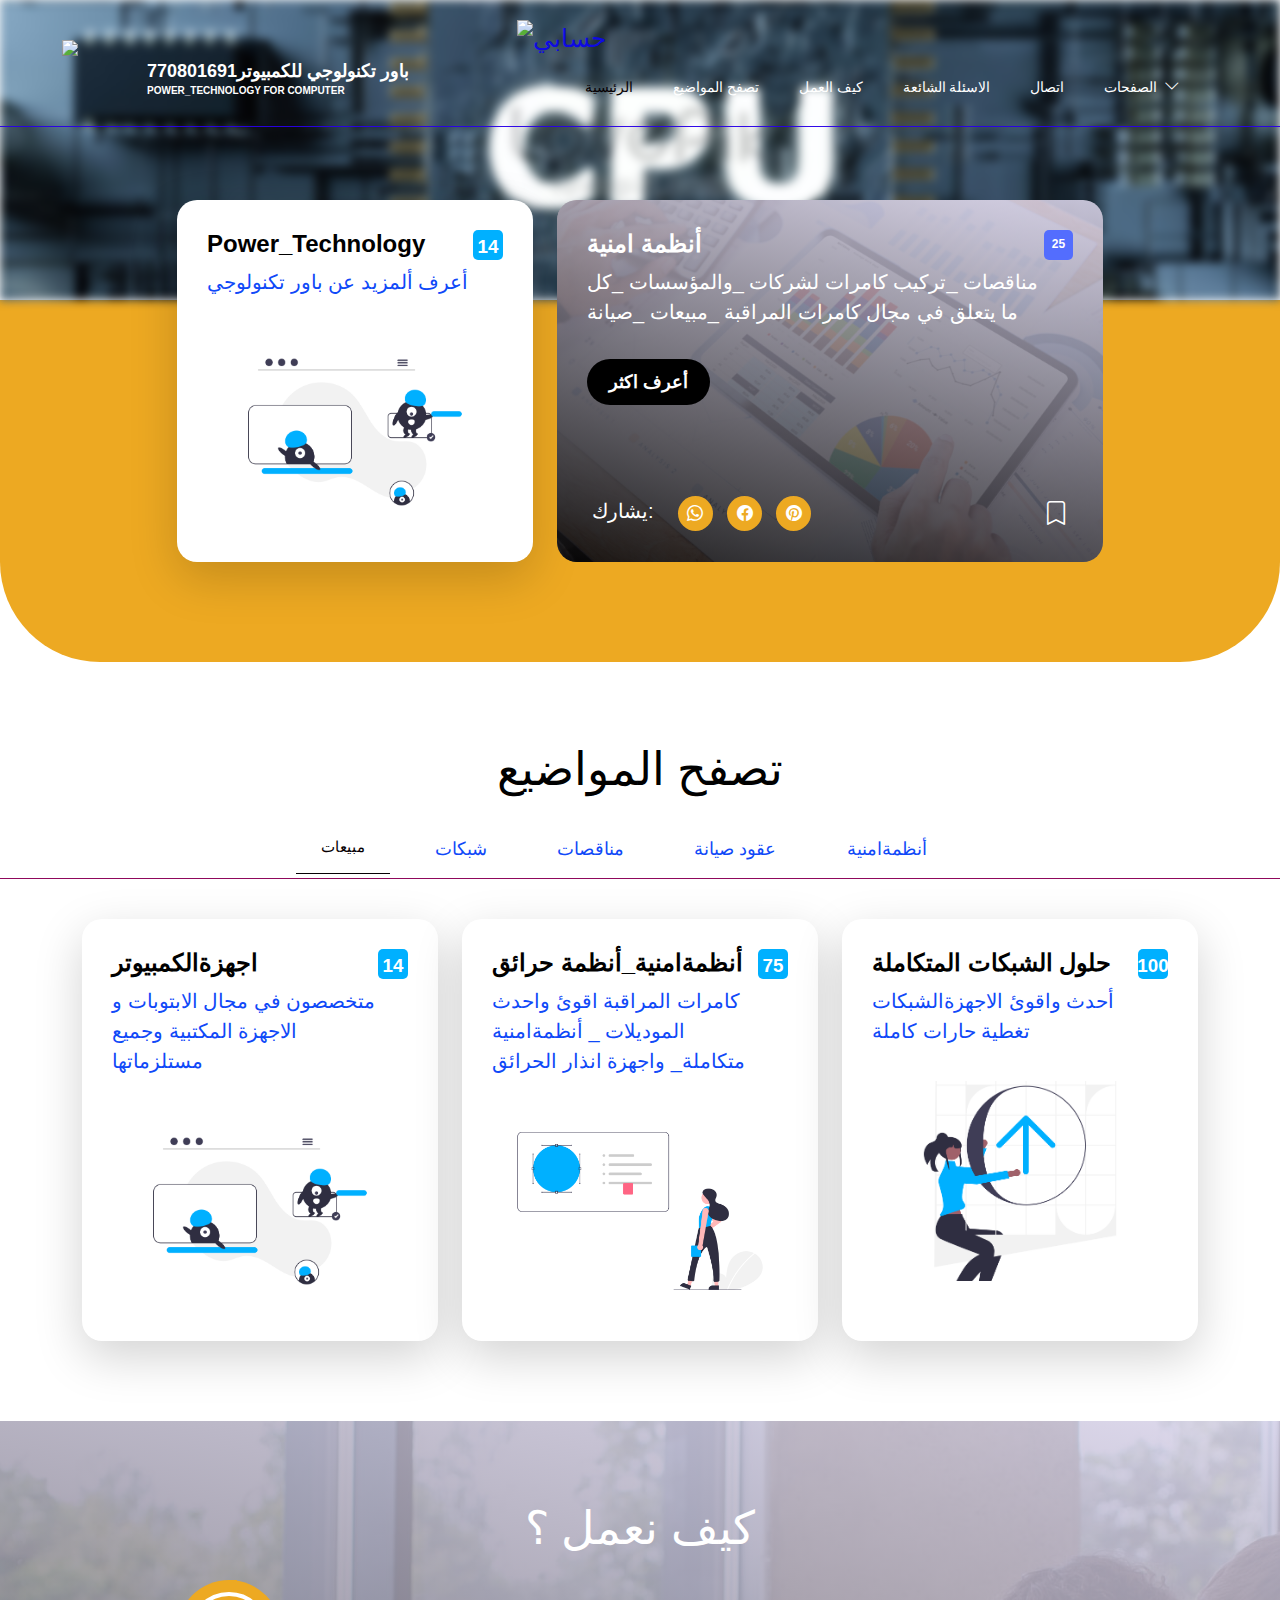
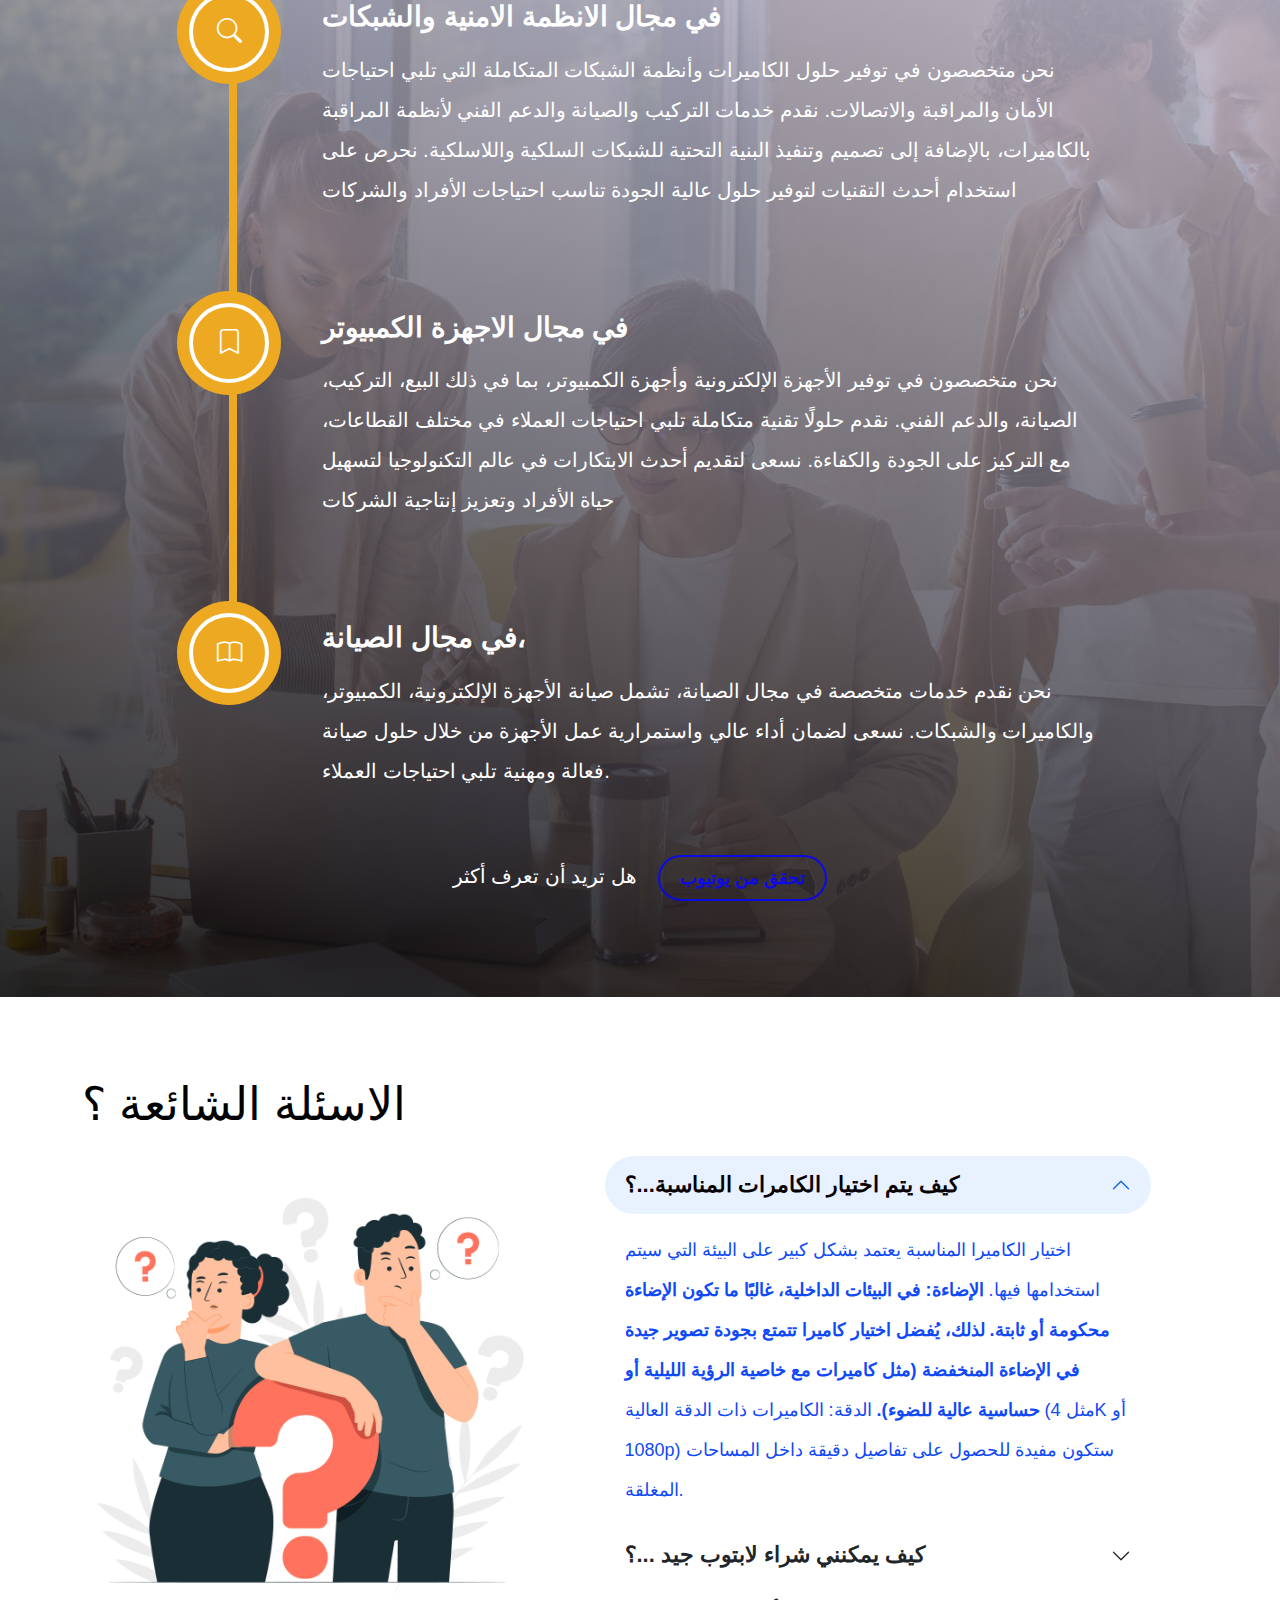
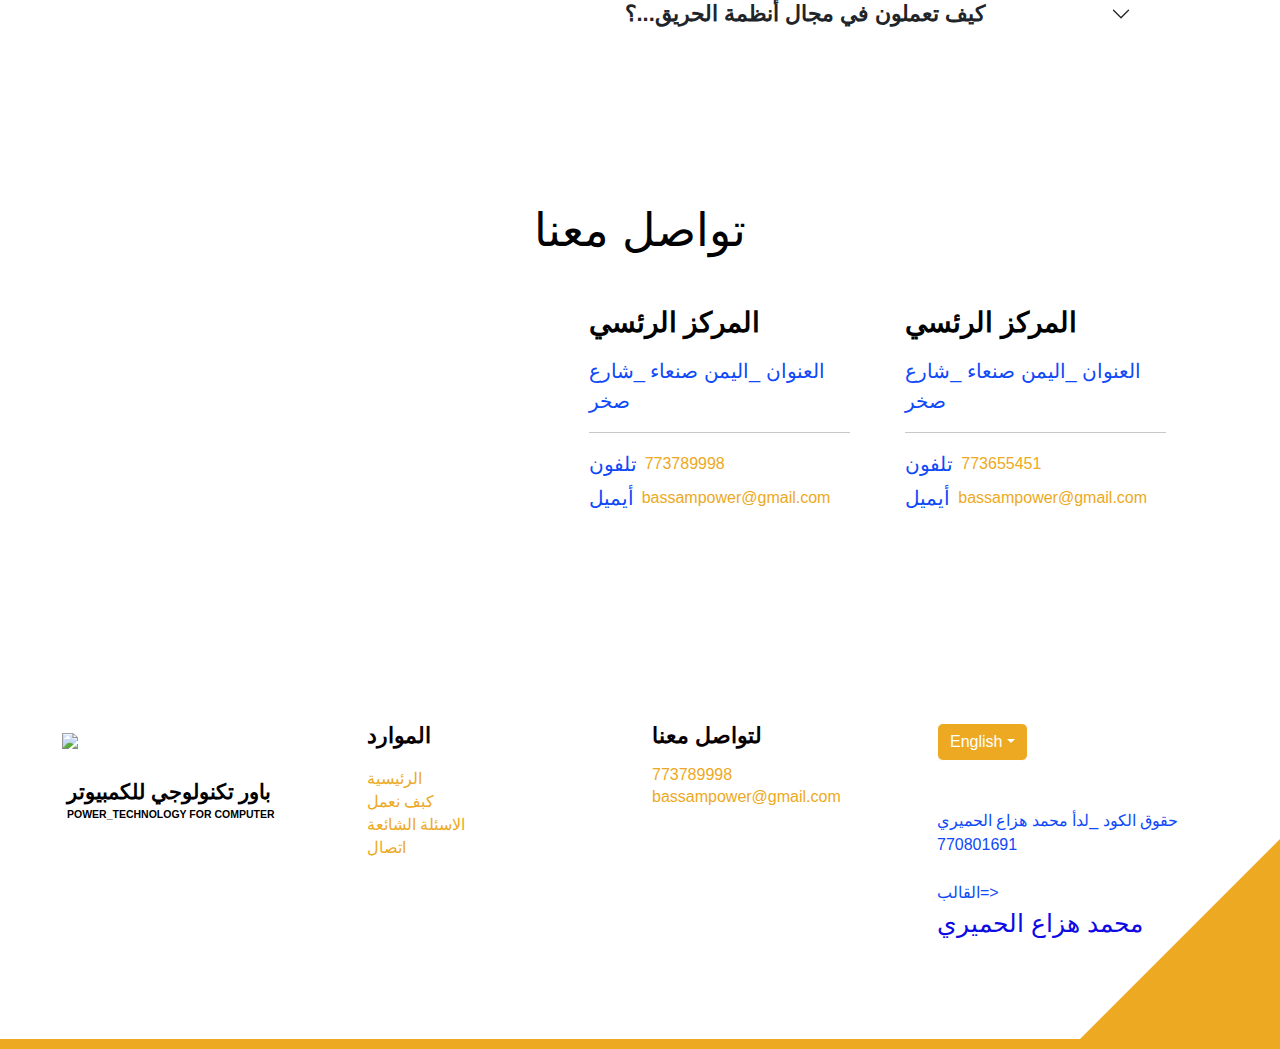
==== commit d9e8bf53: "Update index.html" ====
--- a/index.html
+++ b/index.html
@@ -40,7 +40,7 @@
                     <a class="navbar-brand" href="index.html">
                     <img src="C:\Users\Lenovo\Desktop\power\images/power.png"class="power">
                     
-                        <span>باور تكنولوجي للكمبيوتر
+                        <span> 770801691باور تكنولوجي للكمبيوتر
                             <small>Power_Technology for Computer</small>
                         </span>
                         <div class="Pngtree">
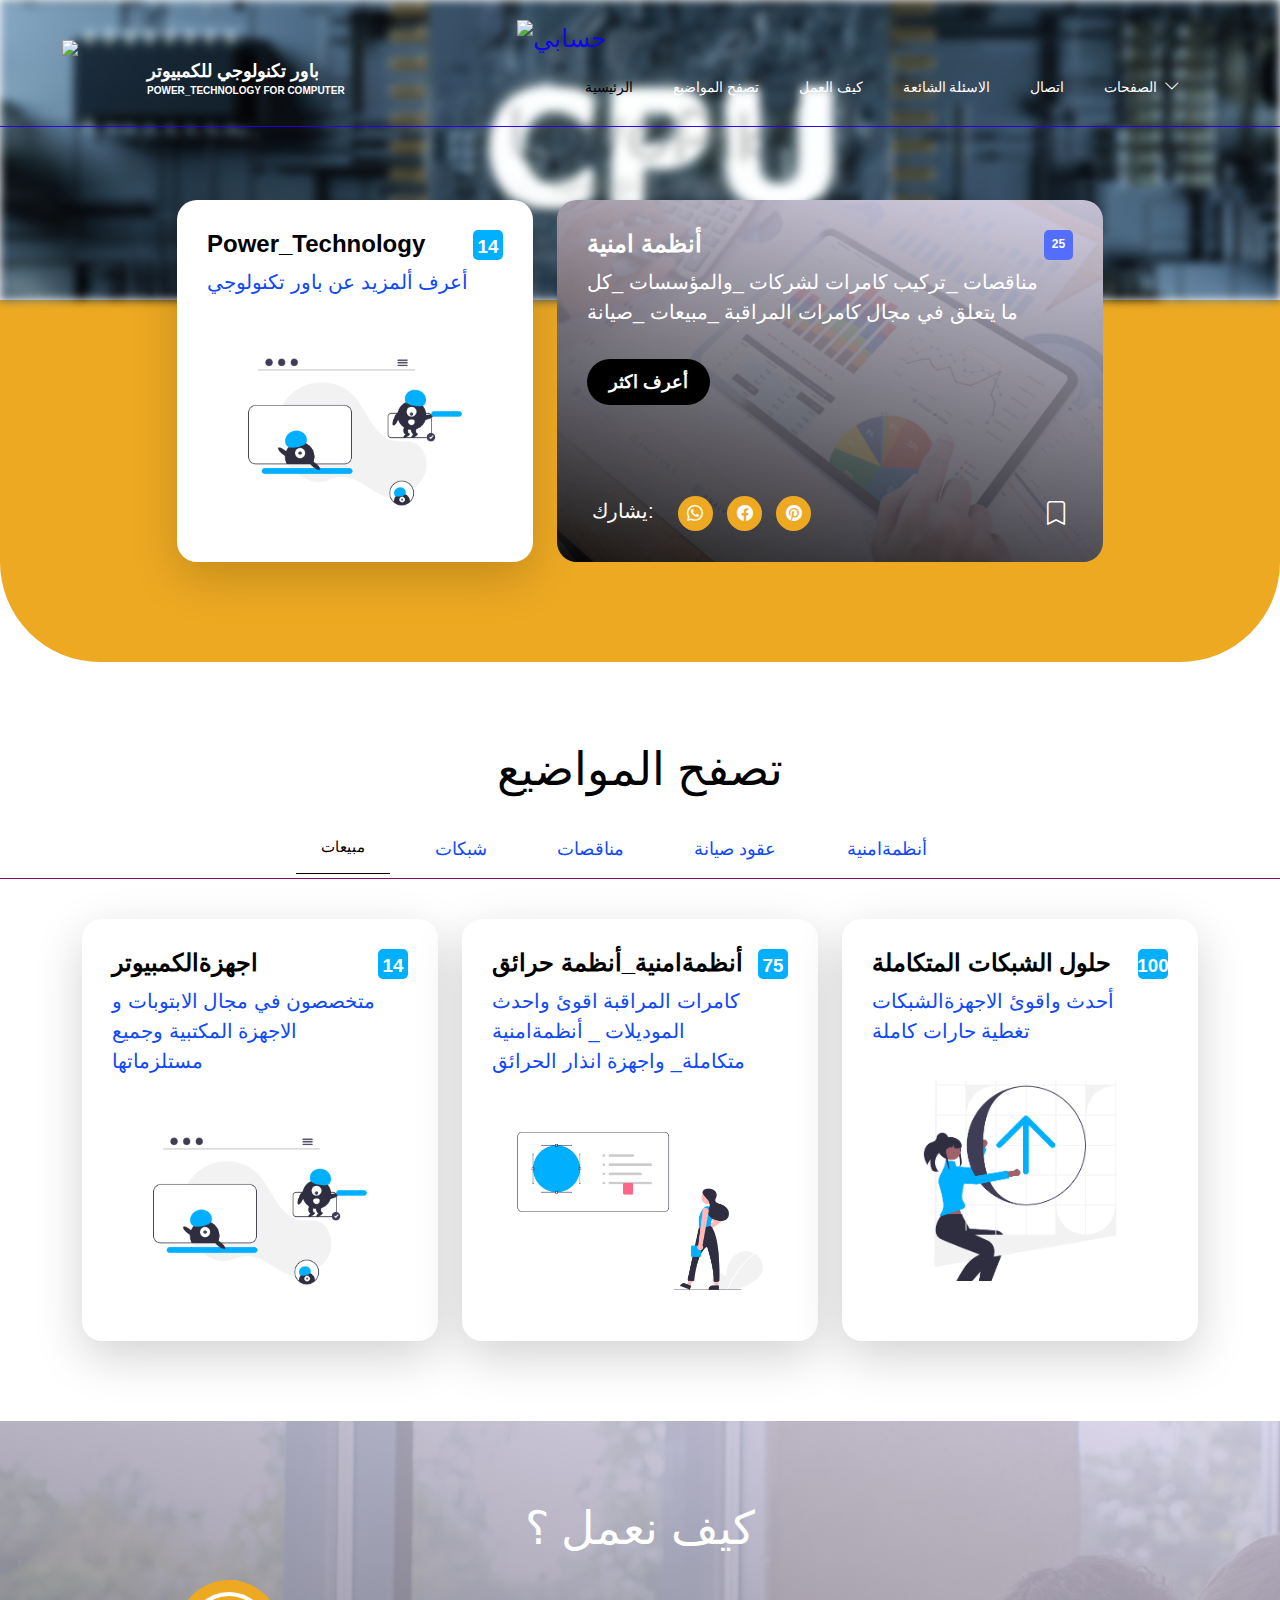
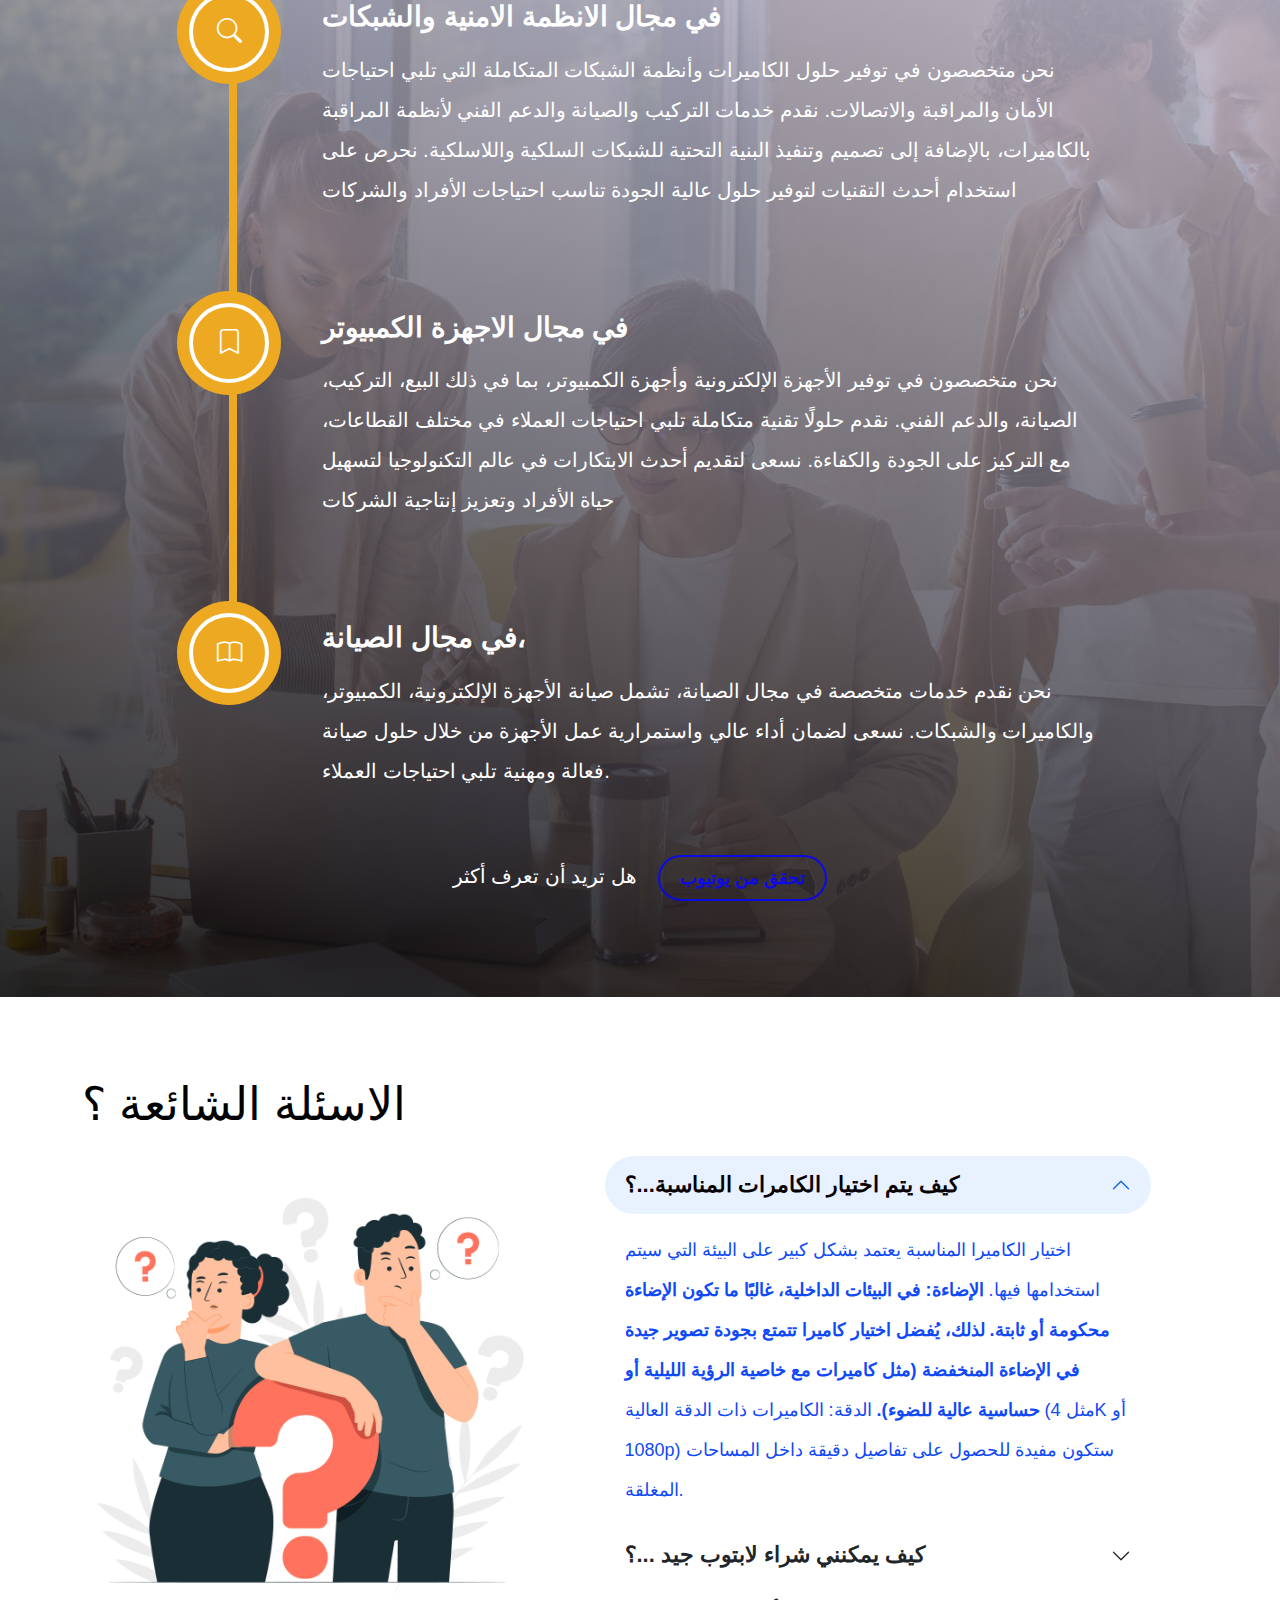
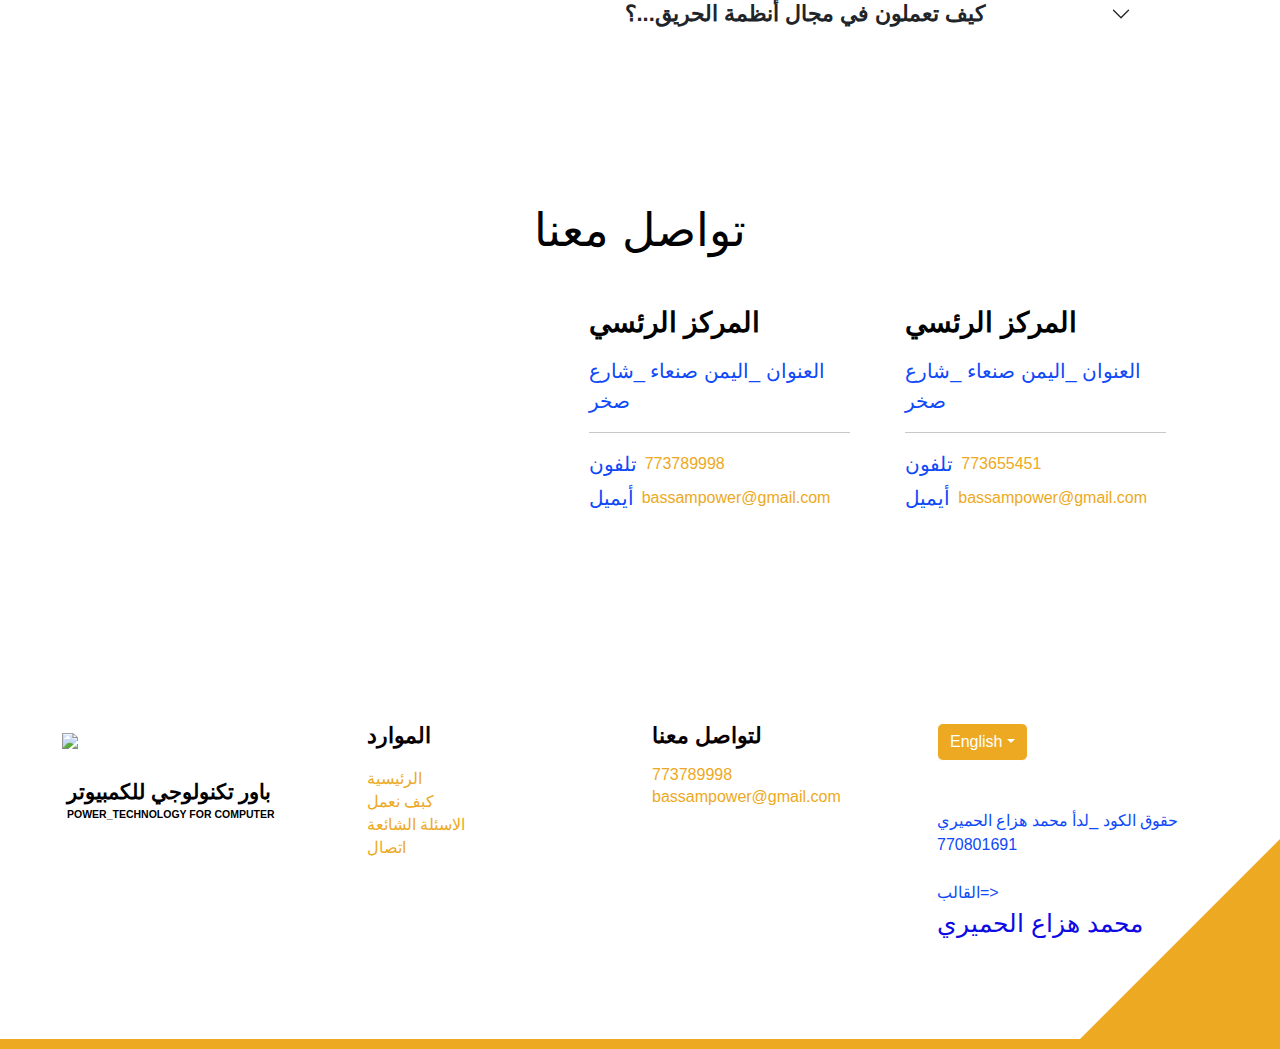
==== commit 036e4c88: "Update index.html" ====
--- a/index.html
+++ b/index.html
@@ -38,14 +38,14 @@
             <nav class="navbar navbar-expand-lg">
                 <div class="container">
                     <a class="navbar-brand" href="index.html">
-                    <img src="C:\Users\Lenovo\Desktop\power\images/power.png"class="power">
+                    <img src="images/topics/power.png"class="power">
                     
-                        <span> 770801691باور تكنولوجي للكمبيوتر
+                        <span>باور تكنولوجي للكمبيوتر
                             <small>Power_Technology for Computer</small>
                         </span>
                         <div class="Pngtree">
                             <a class="Pngtree" href="contact.html">
-                            <img src="../power/images/Pngtree.png" alt="حسابي" >
+                            <img src="images/topics/Pngtree.png" alt="حسابي" >
                             </a>
                     
     
@@ -751,7 +751,7 @@
 
                     <div class="col-lg-3 col-12 mb-4 pb-2">
                         <a class="navbar-brandd" href="index.html">
-                            <img src="C:\Users\Lenovo\Desktop\power\images/power.png"class="power">
+                            <img src="images/topics/power.png"class="power">
                             <span>باور تكنولوجي للكمبيوتر
                                 <small>Power_Technology for Computer</small>
                             </span>                        </a>
@@ -801,11 +801,9 @@
                             English</button>
 
                             <ul class="dropdown-menu">
-                                <li><button class="dropdown-item" type="button">Thai</button></li>
-
-                                <li><button class="dropdown-item" type="button">Myanmar</button></li>
-
-                                <li><button class="dropdown-item" type="button">Arabic</button></li>
+                                <li><button class="dropdown-item" type="button">English</button></li>
+
+                                <li><button class="dropdown-item" type="button">العربية</button></li>
                             </ul>
                         </div>
 
